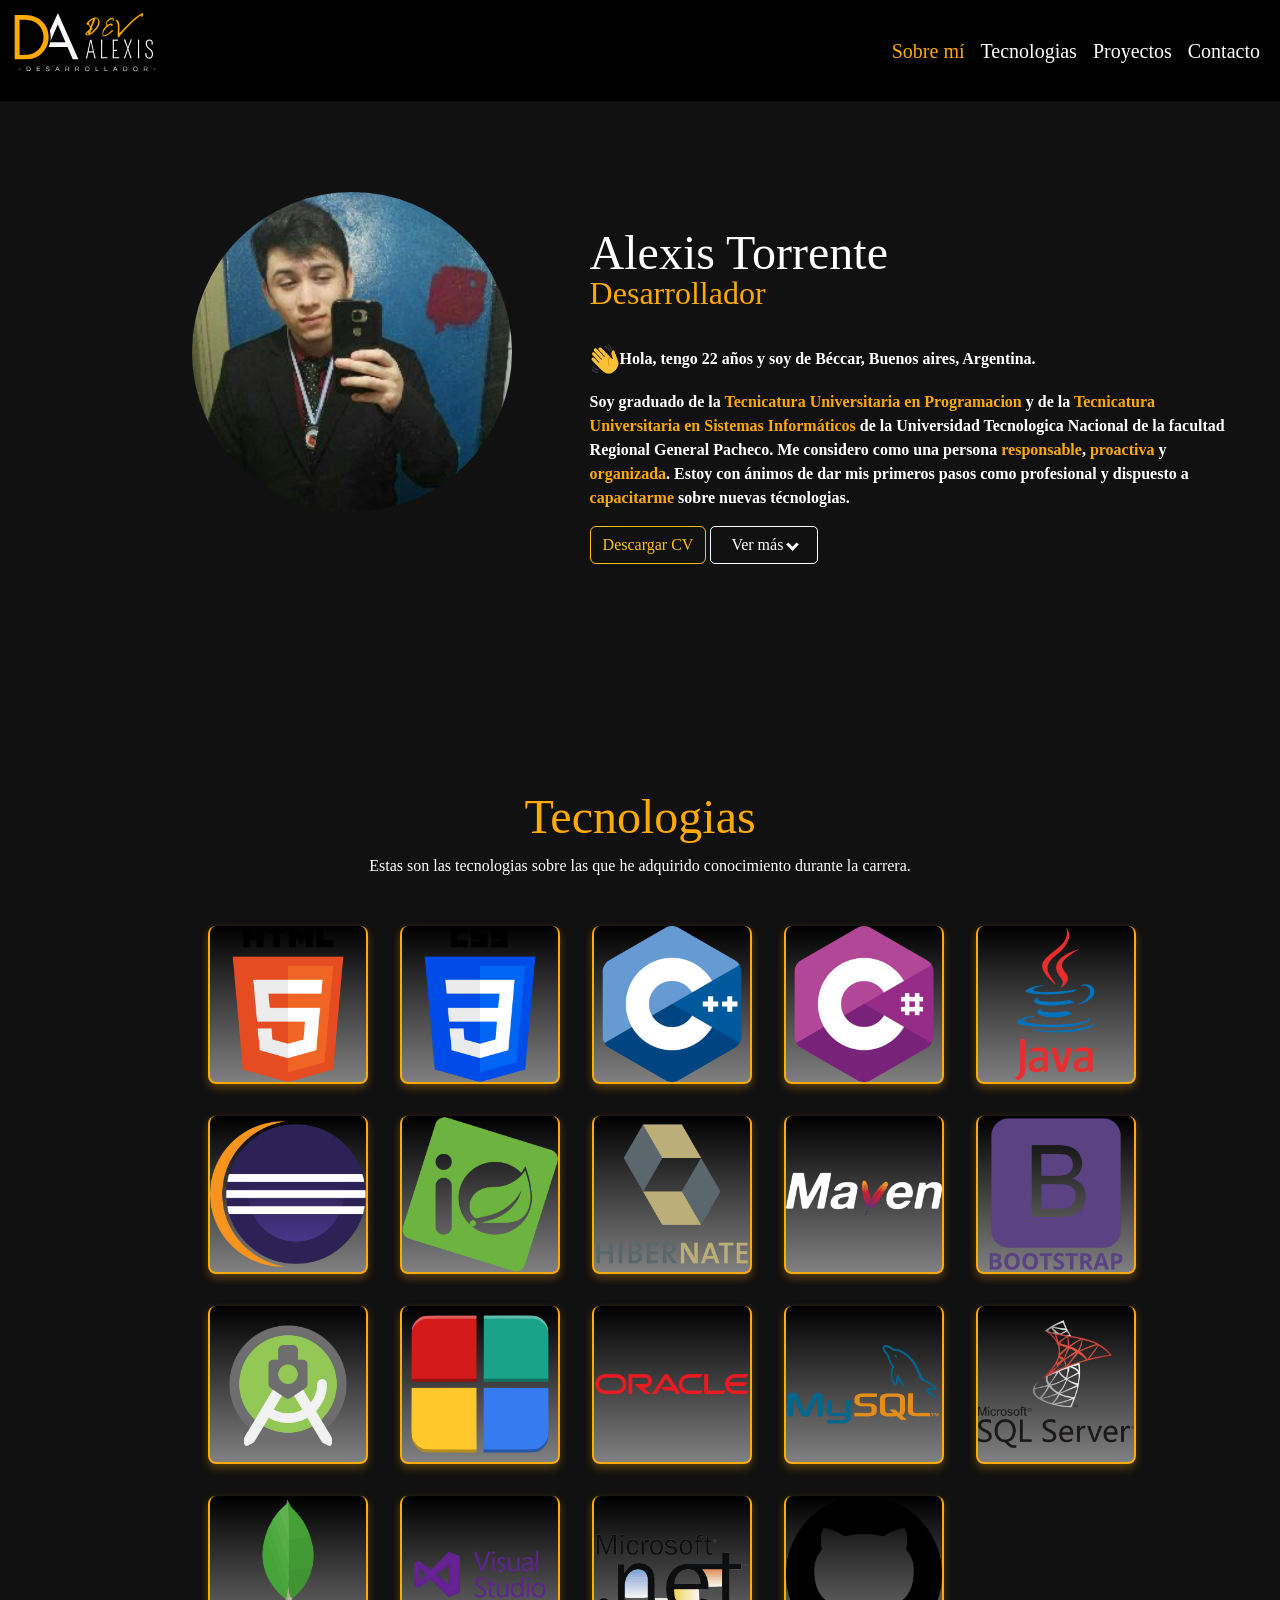
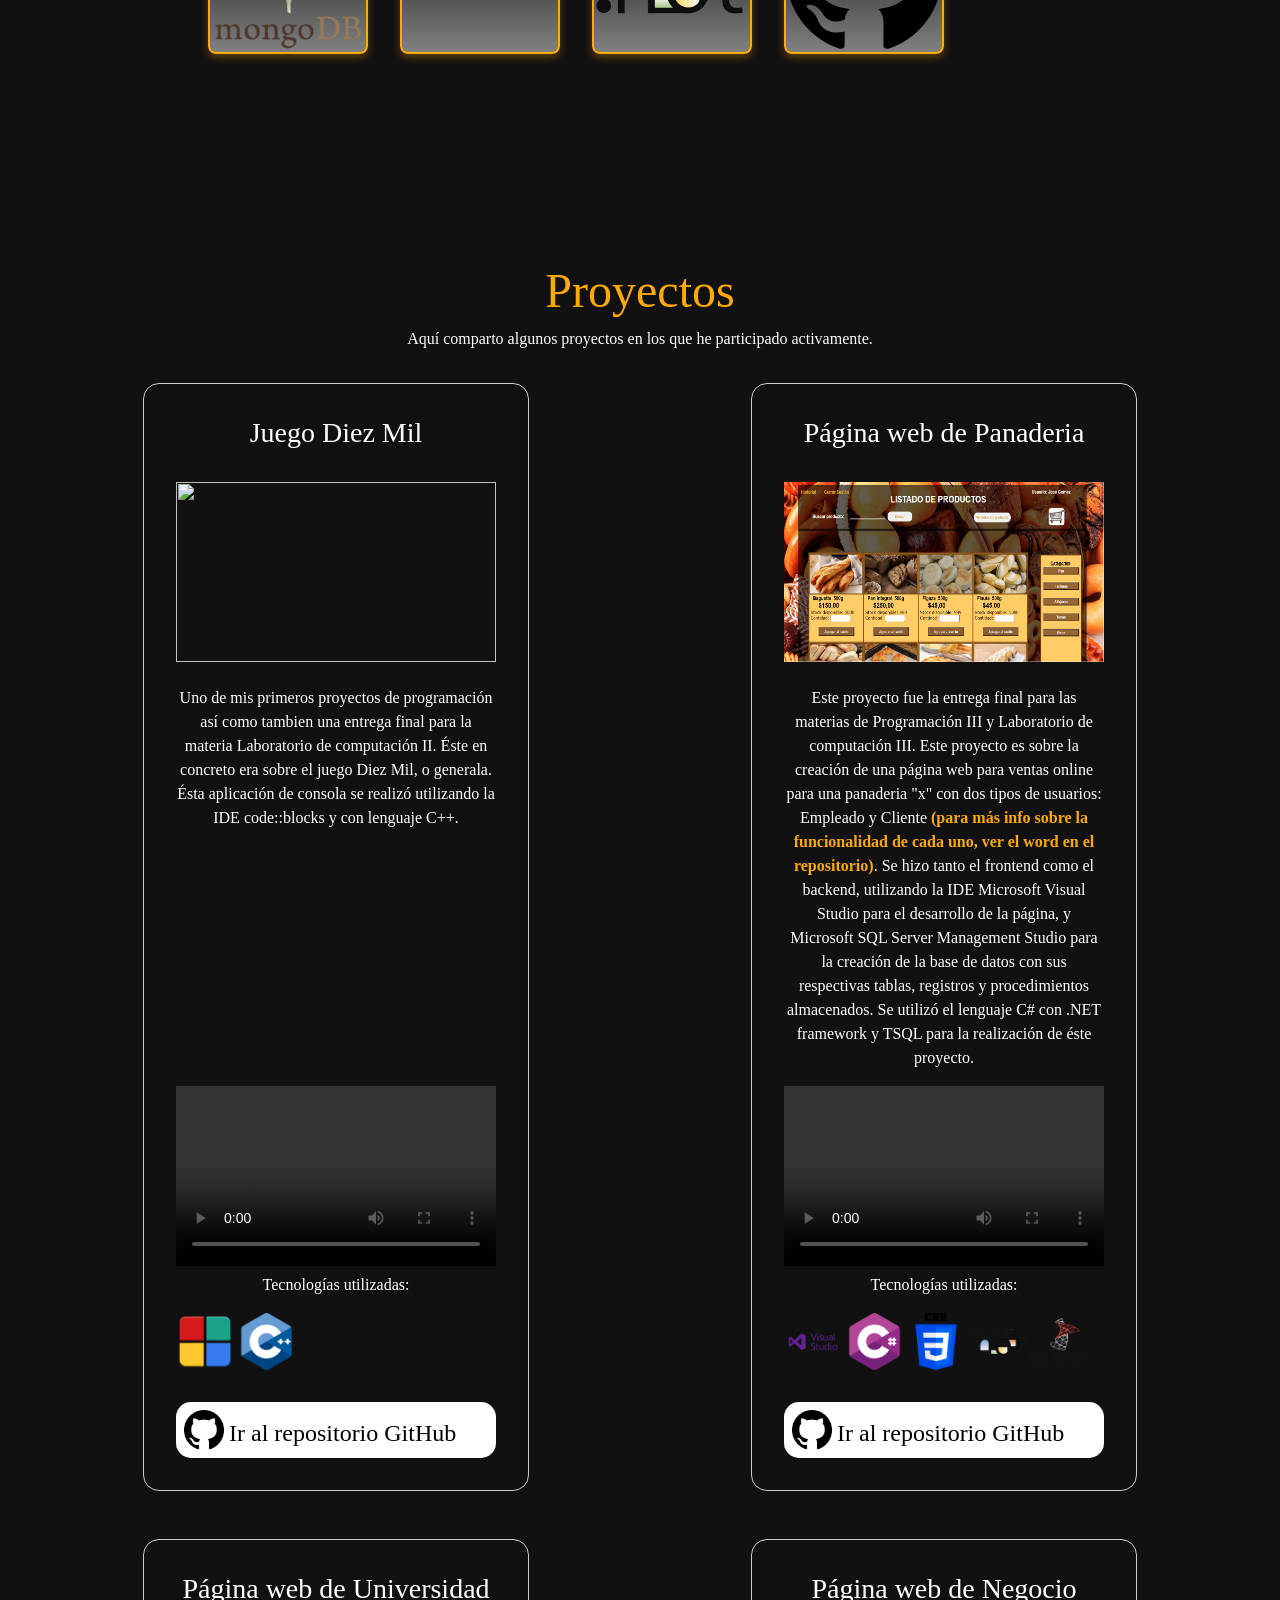
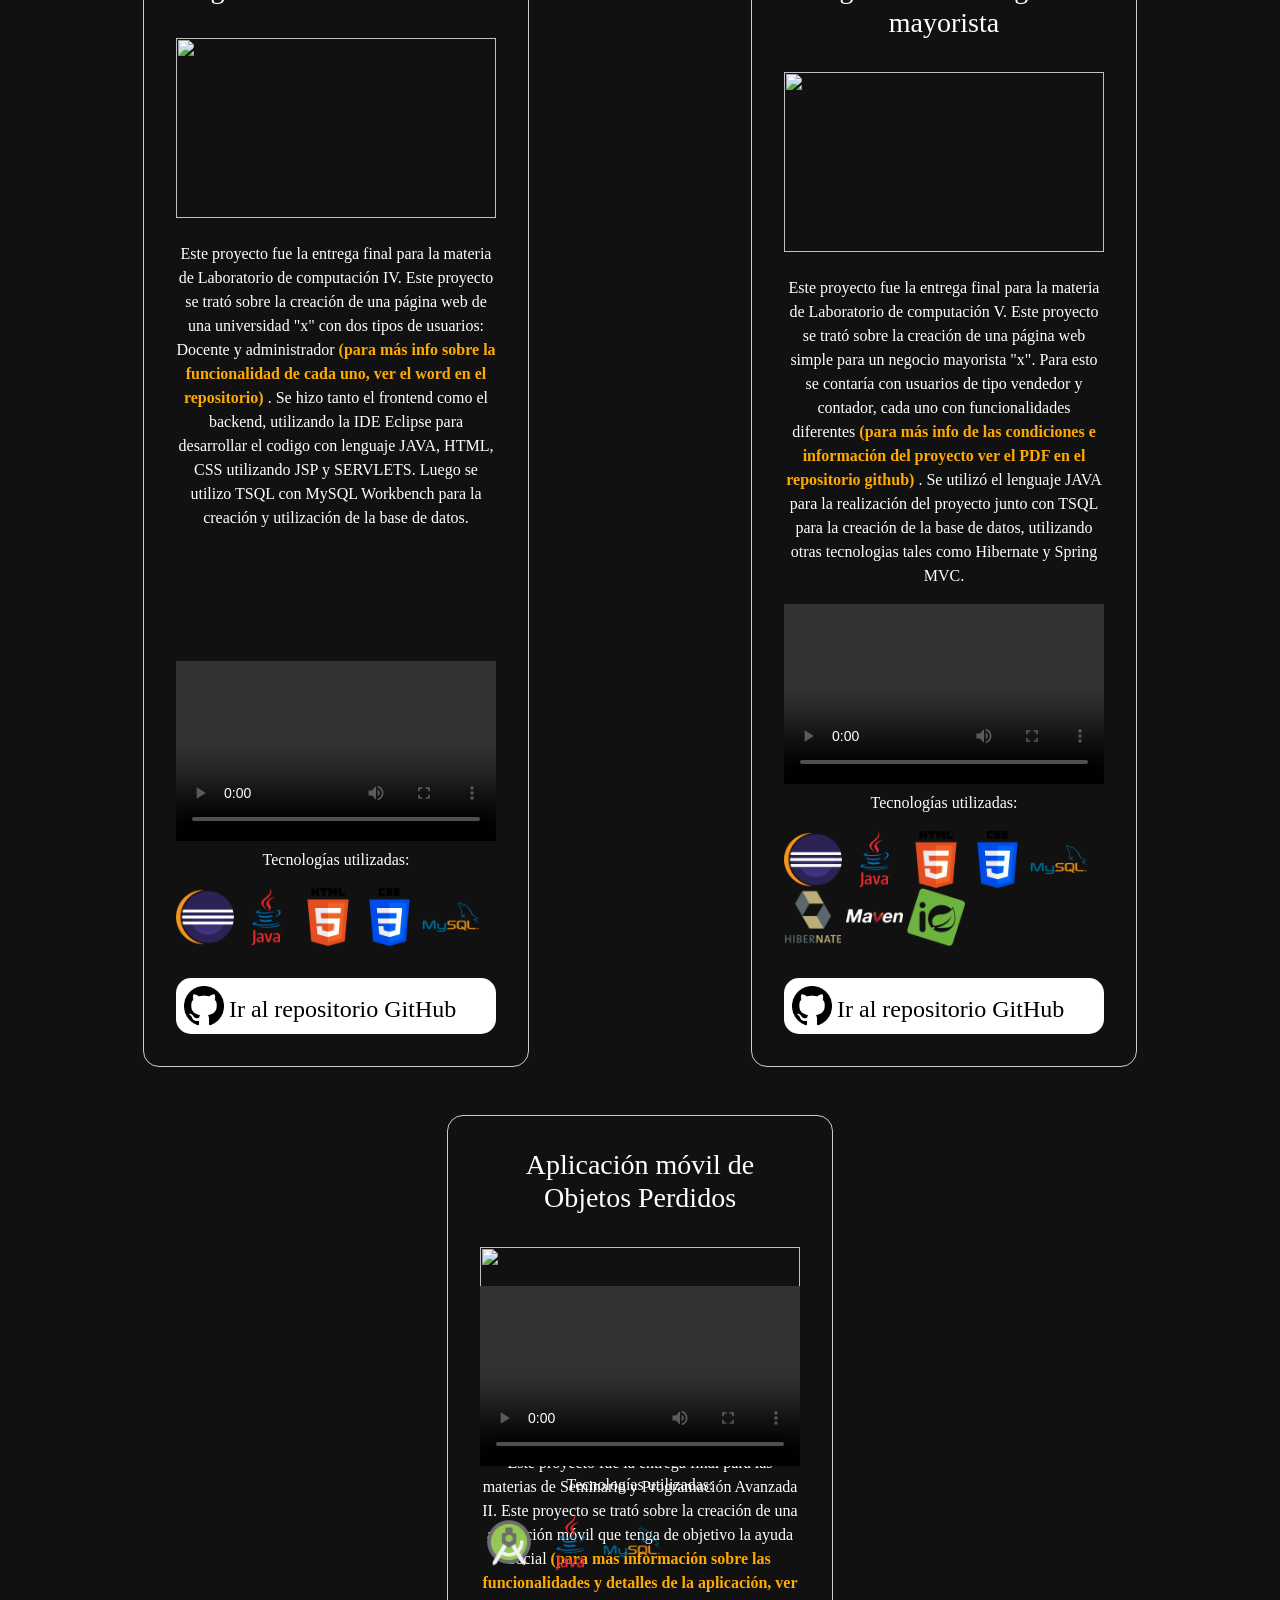
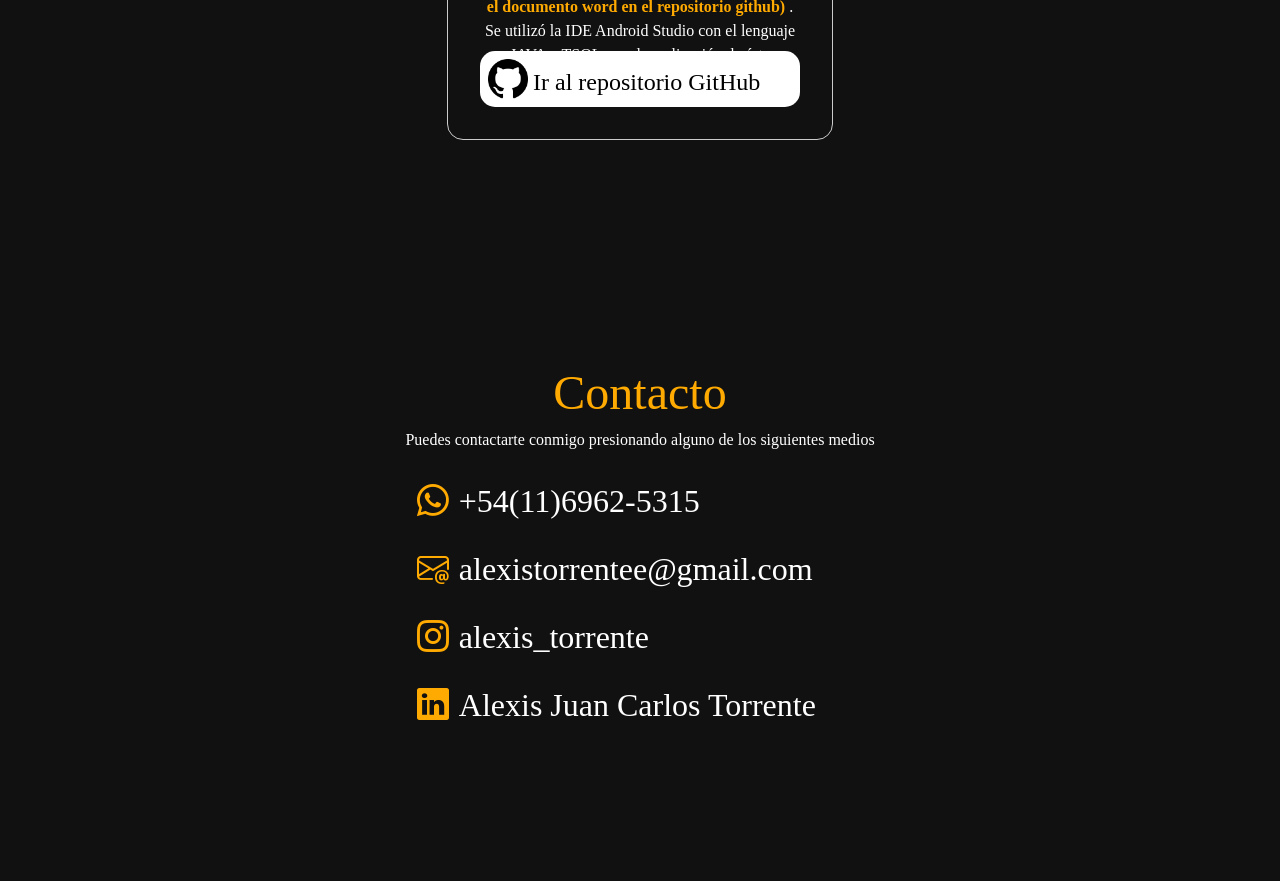
==== index.html @ e6b45af5 "Update index.html" ====
<!DOCTYPE html>
<html lang="es">
<head>
    <meta charset="UTF-8">
    <meta name="viewport" content="width=device-width, initial-scale=1.0">
    <link href="https://cdn.jsdelivr.net/npm/bootstrap@5.3.2/dist/css/bootstrap.min.css" rel="stylesheet" integrity="sha384-T3c6CoIi6uLrA9TneNEoa7RxnatzjcDSCmG1MXxSR1GAsXEV/Dwwykc2MPK8M2HN" crossorigin="anonymous">
    <link rel="stylesheet" href="https://cdn.jsdelivr.net/npm/bootstrap-icons@1.11.3/font/bootstrap-icons.min.css">
     <link rel="stylesheet" href="estilos.css">
    <title>Alexis Torrente - Portafolio</title>

</head>
<body>

<header>
<nav class="navbar navbar-expand-lg">
  <div class="container-fluid">
    <a class="navbar-brand" href="#">
      <img src="imagenes\Devalexis Logo.svg" alt="Mi Logo" style="width: 150px; height: auto;">
    </a>
    <button class="navbar-toggler" type="button" data-bs-toggle="collapse" data-bs-target="#navbarNav" aria-controls="navbarNav" aria-expanded="false" aria-label="Toggle navigation">
      <span class="navbar-toggler-icon"></span>
    </button>
    <div class="collapse navbar-collapse" id="navbarNav">
      <ul class="navbar-nav ms-auto">
        <li class="nav-item navbar-color">
          <a class="nav-link" href="#sobremi" id="sobre-link">Sobre mí</a>
        </li>
        <li class="nav-item navbar-color">
          <a class="nav-link" href="#tecnologias" id="tecnologias-link">Tecnologias</a>
        </li>
        <li class="nav-item navbar-color">
          <a class="nav-link" href="#proyectos" id="proyectos-link">Proyectos</a>
        </li>
        <li class="nav-item navbar-color">
          <a class="nav-link" href="#contacto" id="contacto-link">Contacto</a>
        </li>
      </ul>
    </div>
  </div>
</nav>
</header>

<section class="sobre-mi-section" id="sobremi">
        <div class="miDiv">
          <img src="imagenes\foto_yo.jpg" alt="programador alexis juan carlos torrente">
       </div>

       <div  class="SobreMiDiv">
         <h2 id="nombre-completo">Alexis Torrente</h2>
         <h3 id="typewriter">D</h3>
           <div class="saludo-container">
            <div class="hand-animation"></div>
            <p>Hola, tengo 22 años y soy de Béccar, Buenos aires, Argentina.</p>
            </div>
            <p>Soy graduado de la <span class="notar">Tecnicatura Universitaria en Programacion</span> y de la <span class="notar">Tecnicatura Universitaria en Sistemas Informáticos</span> de la Universidad Tecnologica Nacional de la facultad Regional General Pacheco. Me considero como una persona <span class="notar">responsable</span>, <span class="notar">proactiva</span> y <span class="notar">organizada</span>. Estoy con ánimos de dar mis primeros pasos como profesional y dispuesto a <span class="notar">capacitarme</span> sobre nuevas técnologias.</p>
             <button id="descargarBtn" type="button" class="btn btn-outline-warning">Descargar CV</button>
             <button type="button" class="btn btn-outline-warning boton-flecha">
    Ver más
    <div class="flecha"></div>
</button>
</section>

<section class="tecnologias-section" id="tecnologias">
     </div>

       <div class="TecnologiasDiv"> 
        <h2>Tecnologias</h2>
        <p>
       Estas son las tecnologias sobre las que he adquirido conocimiento durante la carrera.
        </p>
       </div>

<div class="image-container">
    <div class="image-wrapper">
        <img src="imagenes\html-5.png" alt="HTML icono" loading="lazy" >
        <div class="image-text" data-text="HTML"></div>
    </div>

    <div class="image-wrapper">
        <img src="imagenes\css-3.png" alt="CSS icono" loading="lazy">
        <div class="image-text" data-text="CSS"></div>
    </div>

    <div class="image-wrapper">
        <img src="imagenes\c-.png" alt="C++ icono" loading="lazy">
        <div class="image-text" data-text="C++"></div>
    </div>

    <div class="image-wrapper">
        <img src="imagenes\c-sharp.png" alt="C# icono" loading="lazy">
         <div class="image-text" data-text="C#"></div>
    </div>

    <div class="image-wrapper">
        <img src="imagenes\java_logo.png" alt="JAVA icono" loading="lazy">
        <div class="image-text" data-text="JAVA"></div>
    </div>

    <div class="image-wrapper">
        <img src="imagenes\eclipse_icon.png" alt="IDE Eclipse icono" loading="lazy" >
        <div class="image-text" data-text="IDE Eclipse"></div>
    </div>


    <div class="image-wrapper">
        <img src="imagenes\spring_icon.png" alt="Spring framework icono" loading="lazy">
        <div class="image-text" data-text="Spring Framework"></div>
    </div>

    <div class="image-wrapper">
        <img src="imagenes\hibernate_icon.png" alt="Hibernate icono" loading="lazy">
        <div class="image-text" data-text="Hibernate"></div>
    </div>

    <div class="image-wrapper">
        <img src="imagenes\maven_icon.png" alt="Maven icono" loading="lazy">
        <div class="image-text" data-text="Maven"></div>
    </div>

    <div class="image-wrapper">
        <img src="imagenes\bootstrap_icon.png" alt="Bootstrap icono" loading="lazy">
        <div class="image-text" data-text="Bootstrap"></div>
    </div>

    <div class="image-wrapper">
        <img src="imagenes\androidstudio_icon.png" alt="IDE Android studio icono"
        loading="lazy">
      <div class="image-text" data-text="IDE Android studio"></div>
    </div>

    <div class="image-wrapper">
        <img src="imagenes\codeblocks_icon.png" alt="IDE Codeblocks icono"  loading="lazy">
      <div class="image-text" data-text="IDE Code::blocks"></div>
    </div>

    <div class="image-wrapper">
        <img src="imagenes\database_oracle.png" alt="Oracle icono" loading="lazy">
      <div class="image-text" data-text="Oracle SQL Developer"></div>
    </div>

    <div class="image-wrapper">
        <img src="imagenes\Mysql_icon.png" alt="MySQL workbench icono" loading="lazy">
      <div class="image-text" data-text="MySQL workbench"></div>
    </div>

    <div class="image-wrapper">
        <img src="imagenes\SqlServer_icon.png" alt="Microsoft SQL Server Management Studio icono" loading="lazy">
      <div class="image-text" data-text="Microsoft SQL Server"></div>
    </div>

    <div class="image-wrapper">
        <img src="imagenes\mongodb_icon.png" alt="MongoDB icono" loading="lazy">
      <div class="image-text" data-text="Mongo DB Compass"></div>
    </div>

    <div class="image-wrapper">
        <img src="imagenes\microsoftvisualstudio_icon.png" alt="Microsoft visual studio icono" loading="lazy">
      <div class="image-text" data-text="Microsoft Visual Studio"></div>
    </div>

    <div class="image-wrapper">
        <img src="imagenes\NET-Framework-Symbol.png" alt=".NET framework icono" loading="lazy">
      <div class="image-text" data-text=".NET Framework"></div>
    </div>

    <div class="image-wrapper">
        <img src="imagenes\github_icon.png" alt="Github icono" loading="lazy">
      <div class="image-text" data-text="Repositorios GitHub"></div>
    </div>

</section>

<section class="proyectos-section" id="proyectos">
     <h2>Proyectos</h2>
    <p>Aquí comparto algunos proyectos en los que he participado activamente.</p>
    <!-- Contenedor flexible para las cajas de proyectos -->
    <div class="proyectos-container">

        <!-- Caja para el primer proyecto -->
        <div class="proyecto-box">
            <h3>Juego Diez Mil</h3>
            <br>
            <img src="imagenes\juegodiezmil.png" width="320" height="180">
            <br><br>
            <p>Uno de mis primeros proyectos de programación así como tambien una entrega final para la materia Laboratorio de computación II. Éste en concreto era sobre el juego Diez Mil, o generala. Ésta aplicación de consola se realizó utilizando la IDE code::blocks y con lenguaje C++.</p>
            <div class="tecnologias-utilizadas">
            <video width="320" height="180" controls>
              <source src="juegodiezmil.mp4" type="video/mp4">
            </video>
            <p>Tecnologías utilizadas:</p>
             <img   width="18%" height="auto" src="imagenes\codeblocks_icon.png" alt="Codeblocks icono">
             <img   width="18%" height="auto" src="imagenes\c-.png" alt="C++ icono">
              <div class="repo_proyecto">
                <img src="imagenes\github_icon.png" alt="Github icono" loading="lazy" width="40px" height="auto">
                <a href="https://github.com/AlexisTorrente/juego_diezmil.git">Ir al repositorio GitHub</a>
              </div>
            </div>
        </div>

        <!-- Caja para el segundo proyecto -->
        <div class="proyecto-box">
            <h3>Página web de Panaderia</h3>
            <br>
            <img src="imagenes\img_panaderia.PNG" width="320" height="180">
            <br><br>
            <p>Este proyecto fue la entrega final para las materias de Programación III y Laboratorio de computación III. Este proyecto es sobre la creación de una página web para ventas online para una panaderia "x" con dos tipos de usuarios: Empleado y Cliente <span class="notar">(para más info sobre la funcionalidad de cada uno, ver el word en el repositorio)</span>. Se hizo tanto el frontend como el backend, utilizando la IDE Microsoft Visual Studio para el desarrollo de la página, y Microsoft SQL Server Management Studio para la creación de la base de datos con sus respectivas tablas, registros y procedimientos almacenados. Se utilizó el lenguaje C# con .NET framework y TSQL para la realización de éste proyecto.</p>
            <video width="320" height="180" controls>
              <source src="labo3_presentacion.mp4" type="video/mp4">
            </video>
            <p>Tecnologías utilizadas:</p>
            <img width="18%" height="auto" src="imagenes\microsoftvisualstudio_icon.png" alt="C++ icono">
            <img width="18%" height="auto" src="imagenes\c-sharp.png" alt="C++ icono">
            <img width="18%" height="auto" src="imagenes\css-3.png" alt="C++ icono">
            
            <img width="18%" height="auto" src="imagenes\NET-Framework-Symbol.png" alt="C++ icono">
            <img width="18%" height="auto" src="imagenes\SqlServer_icon.png" alt="C++ icono">
            <div class="repo_proyecto">
                <img src="imagenes\github_icon.png" alt="Github icono" loading="lazy" width="40px" height="auto">
                <a href="https://github.com/AlexisTorrente/pagina_panaderia.git">Ir al repositorio GitHub</a>
              </div>
        </div>

        <!-- Caja para el tercer proyecto -->
        <div class="proyecto-box">
            <h3>Página web de Universidad</h3>
            <br>
            <img src="imagenes\img_inicio_universidad.png" loading="lazy" width="320" height="180">
            <br><br>
            <p>Este proyecto fue la entrega final para la materia de Laboratorio de computación IV. Este proyecto se trató sobre la creación de una página web de una universidad "x" con dos tipos de usuarios: Docente y administrador <span class="notar">(para más info sobre la funcionalidad de cada uno, ver el word en el repositorio) </span>. Se hizo tanto el frontend como el backend, utilizando la IDE Eclipse para desarrollar el codigo con lenguaje JAVA, HTML, CSS utilizando JSP y SERVLETS. Luego se utilizo TSQL con MySQL Workbench para la creación y utilización de la base de datos.</p>
            <div class="tecnologias-utilizadas">
            <video width="320" height="180" controls>
              <source src="labo4_presentacion.mp4" type="video/mp4">
            </video>
            <p>Tecnologías utilizadas:</p>
            <img width="18%" height="auto" src="imagenes\eclipse_icon.png" alt="C++ icono">
            <img width="18%" height="auto" src="imagenes\java_logo.png" alt="C++ icono">
            <img width="18%" height="auto" src="imagenes\html-5.png" alt="C++ icono">
            <img width="18%" height="auto" src="imagenes\css-3.png" alt="C++ icono">
            <img width="18%" height="auto" src="imagenes\Mysql_icon.png" alt="C++ icono">
            <div class="repo_proyecto">
                <img src="imagenes\github_icon.png" alt="Github icono" loading="lazy" width="40px" height="auto">
                <a href="https://github.com/AlexisTorrente/pagina_universidad.git">Ir al repositorio GitHub</a>
              </div>
            </div>
        </div>

        <div class="proyecto-box">
            <h3>Página web de Negocio mayorista</h3>
            <br>
            <img src="imagenes\labo5_imagen.png" width="320" height="180">
            <br><br>
            <p>Este proyecto fue la entrega final para la materia de Laboratorio de computación V. Este proyecto se trató sobre la creación de una página web simple para un negocio mayorista "x". Para esto se contaría con usuarios de tipo vendedor y contador, cada uno con funcionalidades diferentes <span class="notar">(para más info de las condiciones e información del proyecto ver el PDF en el repositorio github) </span>. Se utilizó el lenguaje JAVA para la realización del proyecto junto con TSQL para la creación de la base de datos, utilizando otras tecnologias tales como Hibernate y Spring MVC.</p>
            <video width="320" height="180" controls>
              <source src="labov_presentacion.mp4" type="video/mp4">
            </video>
            <p>Tecnologías utilizadas:</p>
            <img width="18%" height="auto" src="imagenes\eclipse_icon.png" alt="C++ icono">
            <img width="18%" height="auto" src="imagenes\java_logo.png" alt="C++ icono">
            <img width="18%" height="auto" src="imagenes\html-5.png" alt="C++ icono">
            <img width="18%" height="auto" src="imagenes\css-3.png" alt="C++ icono">
            <img width="18%" height="auto" src="imagenes\Mysql_icon.png" alt="C++ icono">
            <img width="18%" height="auto" src="imagenes\hibernate_icon.png" alt="C++ icono">
            <img width="18%" height="auto" src="imagenes\maven_icon.png" alt="C++ icono">
            <img width="18%" height="auto" src="imagenes\spring_icon.png" alt="C++ icono">
            <div class="repo_proyecto">
                <img src="imagenes\github_icon.png" alt="Github icono" loading="lazy" width="40px" height="auto">
                <a href="https://github.com/AlexisTorrente/pagina_ventas_contador">Ir al repositorio GitHub</a>
              </div>
        
        </div>

        <div class="proyecto-box">
            <h3>Aplicación móvil de Objetos Perdidos</h3>
            <br>
            <img src="imagenes\objetosperdidos_inicio.png" width="320" height="180" class="imagen-centrada">
            <br><br>
            <p>Este proyecto fue la entrega final para las materias de Seminario y Programación Avanzada II. Este proyecto se trató sobre la creación de una aplicación móvil que tenga de objetivo la ayuda social <span class="notar">(para más información sobre las funcionalidades y detalles de la aplicación, ver el documento word en el repositorio github) </span>. Se utilizó la IDE Android Studio con el lenguaje JAVA y TSQL para la realización de éste proyecto.</p>
            <div class="tecnologias-utilizadas">
            <video width="320" height="180" controls>
              <source src="objetosperdidos.mp4" type="video/mp4">
            </video>
            <p>Tecnologías utilizadas:</p>
            <img width="18%" height="auto" src="imagenes\androidstudio_icon.png" alt="C++ icono">
            <img width="18%" height="auto" src="imagenes\java_logo.png" alt="C++ icono">
            <img width="18%" height="auto" src="imagenes\Mysql_icon.png" alt="C++ icono">
            <br><br><br>
            <div class="repo_proyecto">
                <img src="imagenes\github_icon.png" alt="Github icono" loading="lazy" width="40px" height="auto">
                <a href="https://github.com/AlexisTorrente/objetosperdidos_seminario">Ir al repositorio GitHub</a>
              </div>
        </div>
</section>

<section class="contacto-section" id="contacto">
    <div id="contacto">
    <h2> Contacto </h2>
    <h3>Puedes contactarte conmigo presionando alguno de los siguientes medios</h3>
</div>
<div id="formulario-container">
    <div class="contacto-item">
           <i class="bi bi-whatsapp"></i> <!-- Reemplaza con la clase de tu icono -->
            <a href="https://wa.me/+541169625315">+54(11)6962-5315</a>
        </div>

    <div class="contacto-item">
              <i class="bi bi-envelope-at"></i> <!-- Reemplaza con la clase de tu icono -->
            <a href="mailto:alexistorrentee@gmail.com">alexistorrentee@gmail.com</a>
        </div>

    <div class="contacto-item">
              <i class="bi bi-instagram"></i> <!-- Reemplaza con la clase de tu icono -->
            <a href="https://www.instagram.com/alexis_torrente/">alexis_torrente</a>
        </div>
    <div class="contacto-item">
              <i class="bi bi-linkedin"></i> <!-- Reemplaza con la clase de tu icono -->
            <a href="https://www.linkedin.com/in/alexis-juan-carlos-torrente-33b06b220/">Alexis Juan Carlos Torrente</a>
        </div>
     
</div>
</section>

<script src="https://cdn.jsdelivr.net/npm/bootstrap@5.3.2/dist/js/bootstrap.bundle.min.js" integrity="sha384-C6RzsynM9kWDrMNeT87bh95OGNyZPhcTNXj1NW7RuBCsyN/o0jlpcV8Qyq46cDfL" crossorigin="anonymous"></script>


<script>
    document.getElementById('descargarBtn').addEventListener('click', function() {
        // Crear un enlace temporal
        var enlace = document.createElement('a');
        
        // Configurar la URL del archivo a descargar
        enlace.href = 'Curriculum Vitae Alexis Torrente.pdf'; // Reemplaza esto con la ruta de tu archivo

        // Establecer el atributo "download" con el nombre que deseas para el archivo
        enlace.download = 'Curriculum Vitae Alexis Torrente.pdf'; // Reemplaza esto con el nombre que deseas

        // Agregar el enlace al cuerpo del documento (necesario para Firefox)
        document.body.appendChild(enlace);

        // Simular un clic en el enlace para iniciar la descarga
        enlace.click();

        // Eliminar el enlace temporal del cuerpo del documento
        document.body.removeChild(enlace);
    });
</script>

<script type="text/javascript">
    
const text = "esarrollador";
let index = 0;

const typeWriter = () => {
  if (index < text.length) {
    document.getElementById("typewriter").innerText += text.charAt(index);
    index++;
    setTimeout(typeWriter, 150); // Adjust the delay (in milliseconds) to control the typing speed
  }
};

typeWriter();
</script>

      <script type="text/javascript">
    document.addEventListener('DOMContentLoaded', function () {
        const imageWrappers = document.querySelectorAll('.image-wrapper');
        const typingDelay = 150;

        imageWrappers.forEach((wrapper) => {
            let index = 0;
            let timeout;

            const typeWriter = (textElement, text) => {
                if (index < text.length) {
                    textElement.innerHTML += text[index];
                    index++;
                    timeout = setTimeout(() => typeWriter(textElement, text), typingDelay);
                }
            };

            const resetWriter = () => {
                clearTimeout(timeout);
                index = 0;
            };

            const textContainer = wrapper.querySelector('.image-text');
            const textToType = textContainer.getAttribute('data-text') || textContainer.innerText;

            wrapper.addEventListener('mouseenter', () => {
                resetWriter();
                typeWriter(textContainer, textToType);
            });

            wrapper.addEventListener('mouseleave', () => {
                resetWriter();
                textContainer.innerHTML = '';
            });
        });
    });
</script>

<script>
document.addEventListener("DOMContentLoaded", function () {
  // Obtén todos los elementos de la barra de navegación
  const navItems = document.querySelectorAll(".navbar-color");

  // Función para cambiar la clase activa
  function changeActive() {
    // Obtén la posición actual del desplazamiento vertical y el tamaño de la ventana
    const scrollPosition = window.scrollY || document.documentElement.scrollTop;
    const windowHeight = window.innerHeight;

    // Itera sobre cada elemento de la barra de navegación
    navItems.forEach((item) => {
      // Obtén el enlace asociado y la sección correspondiente
      const link = item.querySelector(".nav-link");
      const sectionId = link.getAttribute("href").substring(1);
      const section = document.getElementById(sectionId);

      // Calcula el punto de inicio y fin de la sección que se considerará visible
      const sectionStart = section.offsetTop;
      const sectionEnd = sectionStart + section.offsetHeight;

      // Calcula el 30% de la altura de la ventana
      const threshold = 0.05 * windowHeight;

      // Verifica si al menos el 30% de la sección está visible en la pantalla
      if (
        sectionStart - threshold <= scrollPosition &&
        sectionEnd >= scrollPosition
      ) {
        // Agrega la clase "active" al elemento actual
        item.classList.add("active");
      } else {
        // Elimina la clase "active" de otros elementos
        item.classList.remove("active");
      }
    });
  }

  // Llama a la función cuando se carga la página y cuando se desplaza
  changeActive();
  window.addEventListener("scroll", changeActive);
});
</script>

<script>
document.addEventListener("DOMContentLoaded", function () {
  // Encuentra el botón "Ver más" por su clase
  const verMasBtn = document.querySelector(".boton-flecha");

  // Agrega un evento de clic al botón
  verMasBtn.addEventListener("click", function () {
    // Encuentra la sección de tecnologías por su id
    const tecnologiasSection = document.getElementById("tecnologias");

    // Desplázate suavemente a la sección de tecnologías
    tecnologiasSection.scrollIntoView({
      behavior: "smooth",
      block: "start",
      inline: "nearest"
    });
  });
});
</script>

<script>
  document.addEventListener('DOMContentLoaded', function() {
    var navbarToggler = document.querySelector('.navbar-toggler');
    var navbarIcon = navbarToggler.querySelector('.navbar-toggler-icon');
    navbarIcon.classList.add('bi-list');
    navbarToggler.addEventListener('click', function() {
      if (navbarIcon.classList.contains('bi-list')) {
        // Si el ícono es la hamburguesa, cambia a "x"
        navbarIcon.classList.remove('bi-list');
        navbarIcon.classList.add('bi-x');
      } else {
        // Si el ícono es "x", cambia a la hamburguesa
        navbarIcon.classList.remove('bi-x');
        navbarIcon.classList.add('bi-list');
      }
    });
  });
</script>
</body>
</html>
---- estilos.css ----
body {
        margin: 0;
        padding: 0;
        font-size: 16px;
        background-color: #111111;
    }

    /* Estilos generales para textos */
    p {
        font-size: 1rem;
        color: #FFF;
        text-align: left;
    }

    h2 {
        text-align: center;
        font-size: 3rem;
        color: #FFAA00;
        font-family: 'sans-serif', palatino;
    }

    section{
        margin: 2rem;
    }

    /* Barra de navegación */
    .navbar {
        background-color: black;
        position: fixed;
        width: 100%;
        top: 0;
        z-index: 1000;
    }

    .navbar-nav .nav-link {
        font-size: 1.25rem;
        font-family: 'sans-serif', palatino;
        color: white;
    }

    .navbar-nav .nav-link:hover {
            color: #FFAA00;
        }

    .navbar-color.active .nav-link {
      color: #FFAA00 ;
    }

    
    /* Sección sobre mí */
    .sobre-mi-section {
        padding-top: 10rem;
        padding-left: 5rem;
        display: flex;
        flex-wrap: wrap;
        justify-content: space-between;
        position: relative;
    }

    .miDiv {
        width: 30%;
        max-width: 400px;
        text-align: center;
        position: relative;
        flex: 1;
    }

    .miDiv img {
        width: 20rem;
        border-radius: 50%;
        margin-bottom: 2rem;
        margin-left: 5rem;
    }

    .SobreMiDiv {
        width: 65%;
        margin-top: 2rem;
        padding-left: 5rem;
        position: relative;
        font-family: 'sans-serif', palatino;
        font-weight: bold;
    }

    #nombre-completo {
        color: #FFF;
        text-align: left;
    }

    .SobreMiDiv h3 {
        text-align: left;
        font-size: 2rem;
        color: #FFAA00;
        margin-top: -1rem;
        margin-bottom: 2rem;
    }

    .SobreMiDiv p {
        font-size: 1rem;
        color: #FFF;
        text-align: left;
    }

    .notar {
        color: #FFAA00;
        font-weight: bold;
    }

    .saludo-container {
    display: flex;
    align-items: center;
}

.hand-animation {
    margin-bottom: 1rem;
    width: 30px; /* Ajusta el tamaño de la mano según tus preferencias */
    height: 30px;
    background-image: url('imagenes/hand.png'); /* Reemplaza 'ruta-de-tu-imagen' con la ubicación de tu imagen */
    background-size: cover;
    animation: wave 1s infinite alternate; /* Agrega una animación de oscilación */
}

@keyframes wave {
    0% {
        transform: translateY(0);
    }
    100% {
        transform: translateY(-5px);
    }
}


    /* Botón con flecha */
    .boton-flecha {
        display: inline-flex;
        align-items: center;
        justify-content: center;
        padding: 6px 20px;
        font-size: 16px;
        color: #FFF;
        border: 1px solid #FFF;
        border-radius: 5px;
        cursor: pointer;
    }

    .flecha {
        margin-left: 5px;
        border: solid #FFF;
        border-width: 0 3px 3px 0;
        display: inline-block;
        padding: 3px;
        transform: rotate(45deg);
        transition: transform 0.3s ease;
    }

    .boton-flecha:hover .flecha {
        transform: translateY(5px) rotate(45deg);
    }

      /* Sección de tecnologías */
    .tecnologias-section {
    padding-top: 2rem;
    display: flex;
    flex-wrap: wrap;
    justify-content: space-between;
    position: relative;
}

.tecnologias-section p {
    text-align: center;
}

.TecnologiasDiv {
    width: 100%;
    padding-top: 10rem;
    font-family: 'sans-serif', palatino;
    font-size: 1.2rem;
}

.tecnologias-section .image-container {
    border-radius: 1rem;
    padding-top: 1rem;
    margin-left: 5rem;
    margin-right: 5rem;
    padding-left: 5rem;
    display: flex;
    justify-content: flex-start; /* Ajuste para evitar que las imágenes se extiendan */
    align-items: center;
    flex-wrap: wrap;
}

.tecnologias-section .image-container .image-wrapper {
    position: relative;
}

.tecnologias-section .image-container img {
    width: 10rem; /* Ancho fijo de 5rem */
    height: auto;
    border-radius: 0.5rem;
    background: linear-gradient(to top, #808080, #000000); /* Fondo de degradado */
    margin: 1rem;
    border: 2px solid #FFAA00;
    border-top: none;
    transition: transform 0.3s ease-in-out;
    box-shadow: 0 4px 8px rgba(255, 170, 0, 0.3);
}

.tecnologias-section .image-container .image-wrapper .image-text {
    position: absolute;
    bottom: 0;
    left: 50%;
    transform: translateX(-50%);
     background: rgba(255, 255, 255, 0);
    padding: 0.5rem;
    border-radius: 0 0 0.5rem 0.5rem;
    text-align: center;
    width: 100%;
    color: #FFF;
    font-size: 1.2rem;
    font-family: 'sans-serif', palatino;
    opacity: 0;
    transition: opacity 0.3s ease-in-out;
    overflow: hidden;
    white-space: nowrap;
}

.tecnologias-section .image-container .image-wrapper:hover img {
    transform: translateY(-2rem);
      box-shadow: 0 8px 16px rgba(255, 170, 0, 0.5);
}

.tecnologias-section .image-container .image-wrapper:hover .image-text {
    opacity: 1;
}

    
    /* Sección de proyectos */
    .proyectos-section {
        padding-top: 10rem;
        font-family: 'sans-serif', palatino;
        border-radius: 1rem;
    }

    .proyectos-section p, .proyectos-section h3 {
        text-align: center;
        color: #FFF;
    }

    .proyecto-box {
        position: relative;
        border: 1px solid #ccc;
        border-radius: 1rem;
        padding: 2rem;
        margin: 1rem;
        text-align: left;
        transition: transform 0.3s ease;
    }

    .proyecto-box:hover {
         transform: scale(1.05);
         background-color: #252525;
    }

     .tecnologias-utilizadas{
    
    position: absolute;
    padding-right: 2rem;
    bottom: 2rem;
    }

    .proyectos-container {
        display: flex;
        flex-wrap: wrap;
        justify-content: space-around;
    }

    .proyecto-box {
        flex: 0 0 calc(30% - 1rem);
        margin-bottom: 2rem;
    }


    .img_tecnologiasu{
        background: linear-gradient(to top, #808080, #000000); 
        border-radius: 25%;
    }


    .repo_proyecto{
        padding: 0.5rem;
        margin-top: 2rem;
        background-color: #FFFFFF;
        border-radius: 15px;
    }


    .repo_proyecto a{
        font-size: 1.5rem;
        color: #000;
        text-decoration: none;
        position: absolute;
        margin-top: 5px;
        margin-left: 5px;
    }

    .repo_proyecto a:hover{
        color: #FFAA00;
    }

    /* Sección de contacto */
    .contacto-section {
        padding-top: 10rem;
        padding-bottom: 5rem;
        justify-content: center;
        align-items: center;
        color: #FFF;
    }

    #contacto h3 {
        text-align: center;
        font-size: 1rem;
        font-family: 'sans-serif', palatino;
    }

    #formulario-container {
        width: 40%;
        margin: auto;
        padding: 20px;
        font-family: 'sans-serif', palatino;
    }

    #formulario-container h3 {
        padding-top: 2rem;
        padding-bottom: 2rem;
        font-size: 1.3rem;
    }

    .contacto-item {
        display: flex;
        align-items: center;
        margin-bottom: 20px;
        transition: transform 0.3s ease;
    }

    .contacto-item:hover {
         transform: scale(1.05);
    }

    .contacto-item i {
        margin-right: 10px;
        font-size: 2rem;
        color: #FFAA00;
        transition: transform 0.3s ease;
    }

    .contacto-item a {
        margin-right: 10px;
        font-size: 2rem;
        text-decoration: none;
        color: #FFF;
        transition: transform 0.3s ease;
    }

    .cv-section {
        font-family: 'sans-serif', palatino;
        text-align: center;
        margin-bottom: 1rem;
    }

    .cv-section p {
        text-align: center;
        margin-bottom: 5rem;
    }

    /* Diseño para tablet */
@media only screen and (min-width: 768px) and (max-width: 1024px) {

    .navbar-toggler-icon {
    background-image: none !important;
    
}

    .navbar-toggler .navbar-toggler-icon {
    color: #FFAA00; /* Cambia esto al color que desees */
  }

  /* Cambia el tamaño del ícono */
  .navbar-toggler .navbar-toggler-icon {
    font-size: 3rem; /* Cambia esto al tamaño que desees */
    padding-top: 0.5rem;
  }

    .sobre-mi-section {
        padding-left: 2rem;
    }

    .miDiv img {
        margin-left: 50%;
    }

    .SobreMiDiv {
        width: 100%;
        padding-left: 2rem;
    }

    #descargarBtn{
        margin-left: 13rem;
    }

    .tecnologias-utilizadas{
    
     position: static; /* Cambia la posición a 'static' en dispositivos móviles */
        padding-right: 0; /* Elimina el relleno derecho */
        bottom: auto;
    
    }



    .tecnologias-section .image-container {
        margin-left: 5rem;
        margin-right: 2rem;
        padding-left: 0;
    }

    .contacto-item {
       white-space: nowrap;
    }
}

/* Diseño para móvil */
@media only screen and (max-width: 768px) {
    body {
        font-size: 14px;
    }

    .navbar-toggler-icon {
    background-image: none !important;
    
}

    .navbar-toggler .navbar-toggler-icon {
    color: #FFAA00; /* Cambia esto al color que desees */
  }

  /* Cambia el tamaño del ícono */
  .navbar-toggler .navbar-toggler-icon {
    font-size: 3rem; /* Cambia esto al tamaño que desees */
    padding-top: 0.5rem;
  }
   

    .hand-animation {
    margin-bottom: 2rem;
    width: 30px; /* Ajusta el tamaño de la mano según tus preferencias */
    height: 30px;
    padding: 1rem;
    background-image: url('hand.png'); /* Reemplaza 'ruta-de-tu-imagen' con la ubicación de tu imagen */
    background-size: cover;
    animation: wave 1s infinite alternate; /* Agrega una animación de oscilación */
}

    .sobre-mi-section {
        padding-top: 5rem;
        padding-left: 1rem;
    }

    .miDiv {
        width: 100%;
        text-align: center;
    }

    .miDiv img {
        width: 10rem;
        margin-left: auto;
        margin-right: auto;
    }

    .SobreMiDiv {
        width: 100%;
        margin-top: 2rem;
        padding-left: 1rem;
    }


    #nombre-completo {
        text-align: center;
    }

    .SobreMiDiv h3 {
        text-align: center;
        margin-top: 0;
        margin-bottom: 1rem;
    }

    .SobreMiDiv p {
        text-align: center;
    }

    #descargarBtn{
        margin-left: 2rem;
    }

    .tecnologias-section .image-container {
    margin-left: 1rem;
    margin-right: 1rem;
    padding-left: 1rem;
}

    .tecnologias-section .image-container {
        margin-left: 1rem;
        margin-right: 1rem;
    }

    .tecnologias-section .image-container img {
        width: 7rem;
        margin: 1rem;
    }

    .tecnologias-section .image-container .image-wrapper .image-text {
        padding: 0.3rem;
        font-size: 1rem;
    }

    .proyectos-section {
        padding-top: 5rem;
    }

    .proyecto-box {
        position: relative;
        flex: 0 0 calc(100% - 2rem);
    }

     .tecnologias-utilizadas{
    
     position: static; /* Cambia la posición a 'static' en dispositivos móviles */
        padding-right: 0; /* Elimina el relleno derecho */
        bottom: auto;
    
    }


    #formulario-container {
        width: 80%;
        padding: 10px;
    }

    .contacto-item i {
        font-size: 1.5rem;
    }

    .contacto-item a {
        font-size: 1.5rem;
    }

    .cv-section p {
        margin-bottom: 2rem;
    }

    .contacto-item {
       white-space: nowrap;
    }
}
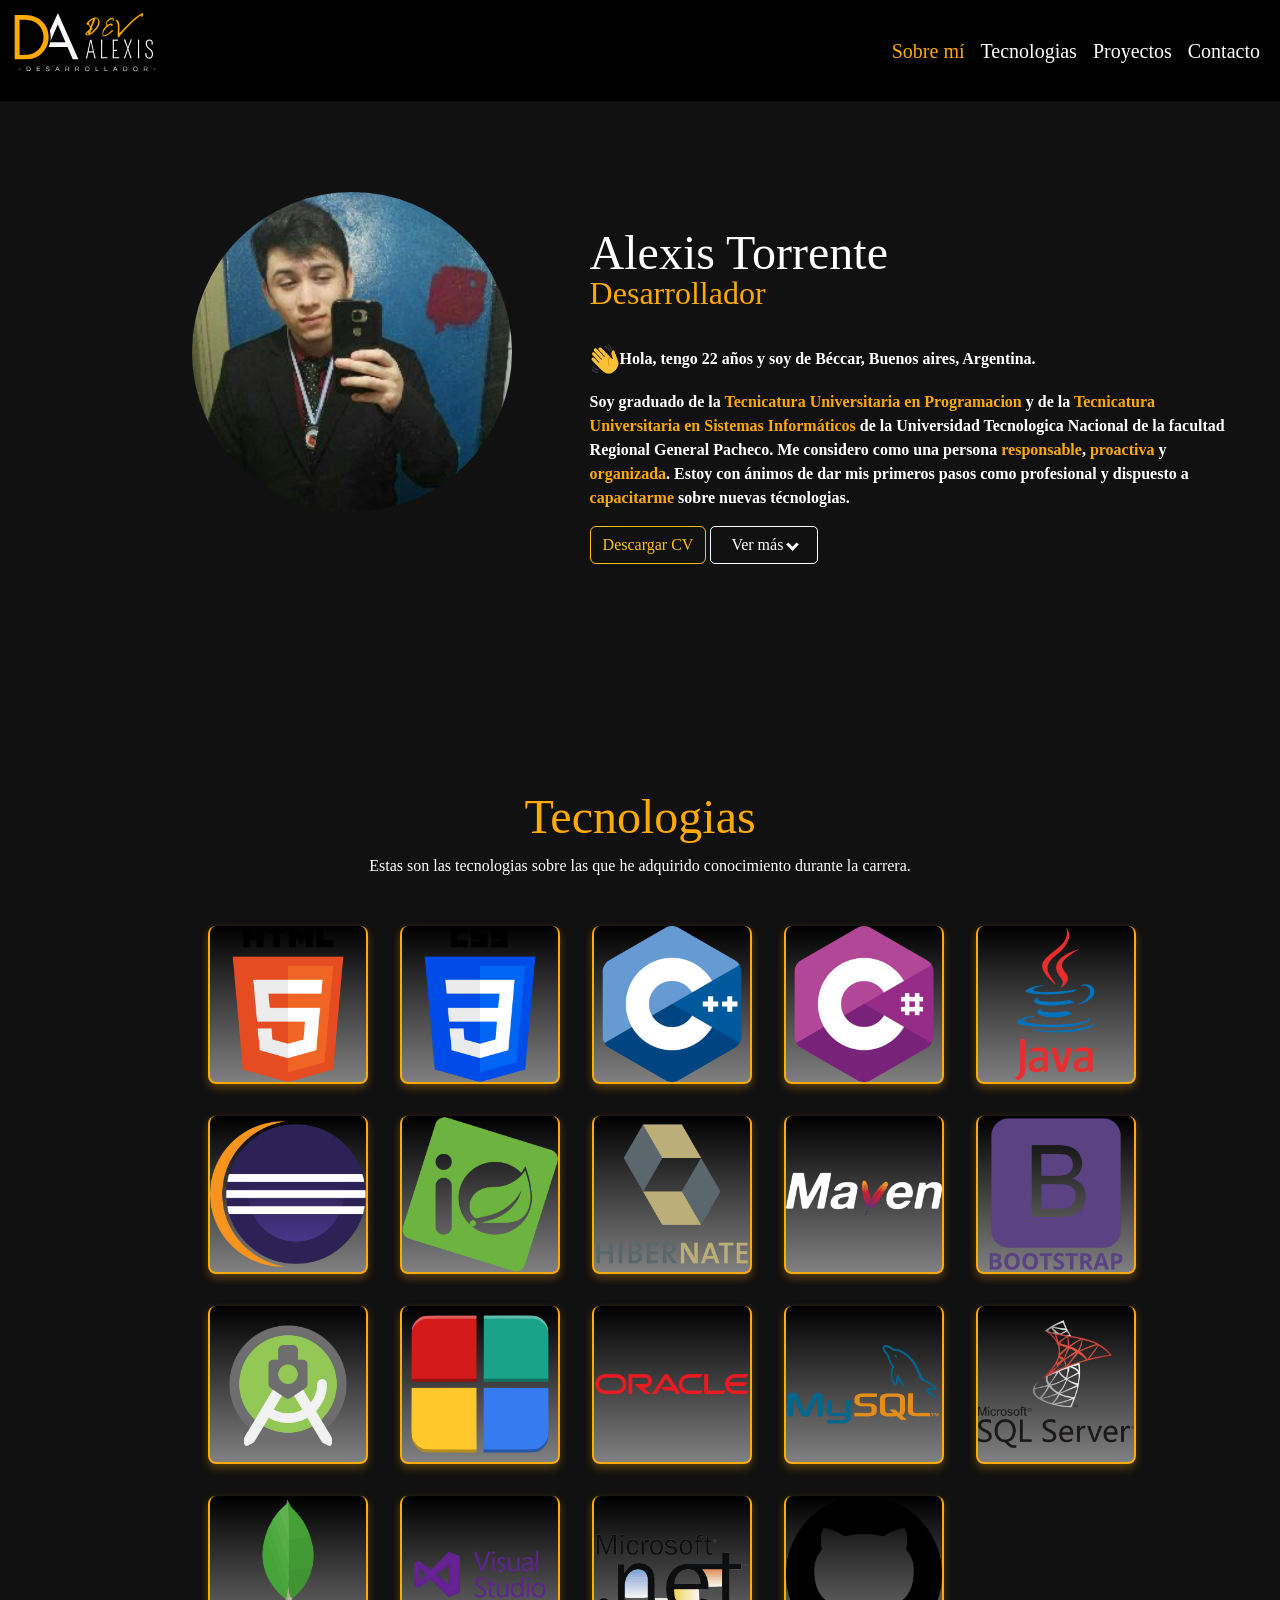
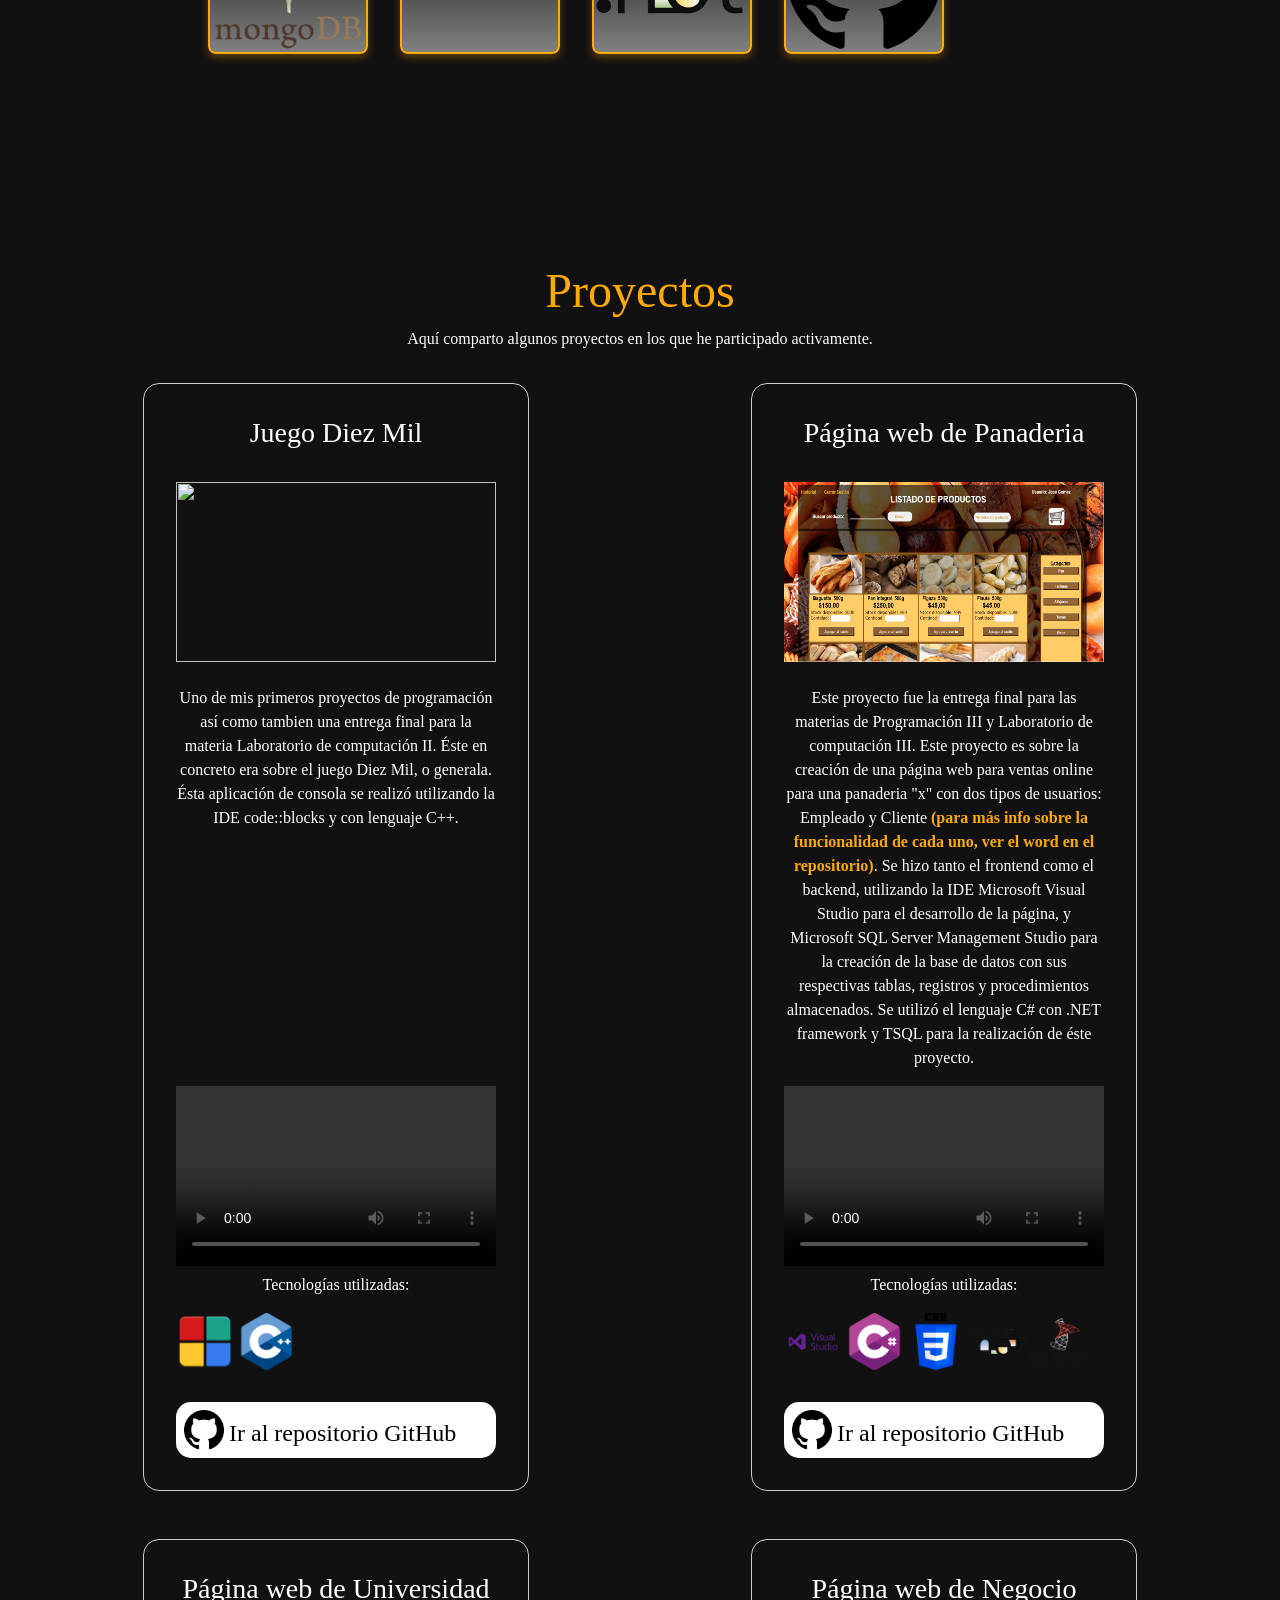
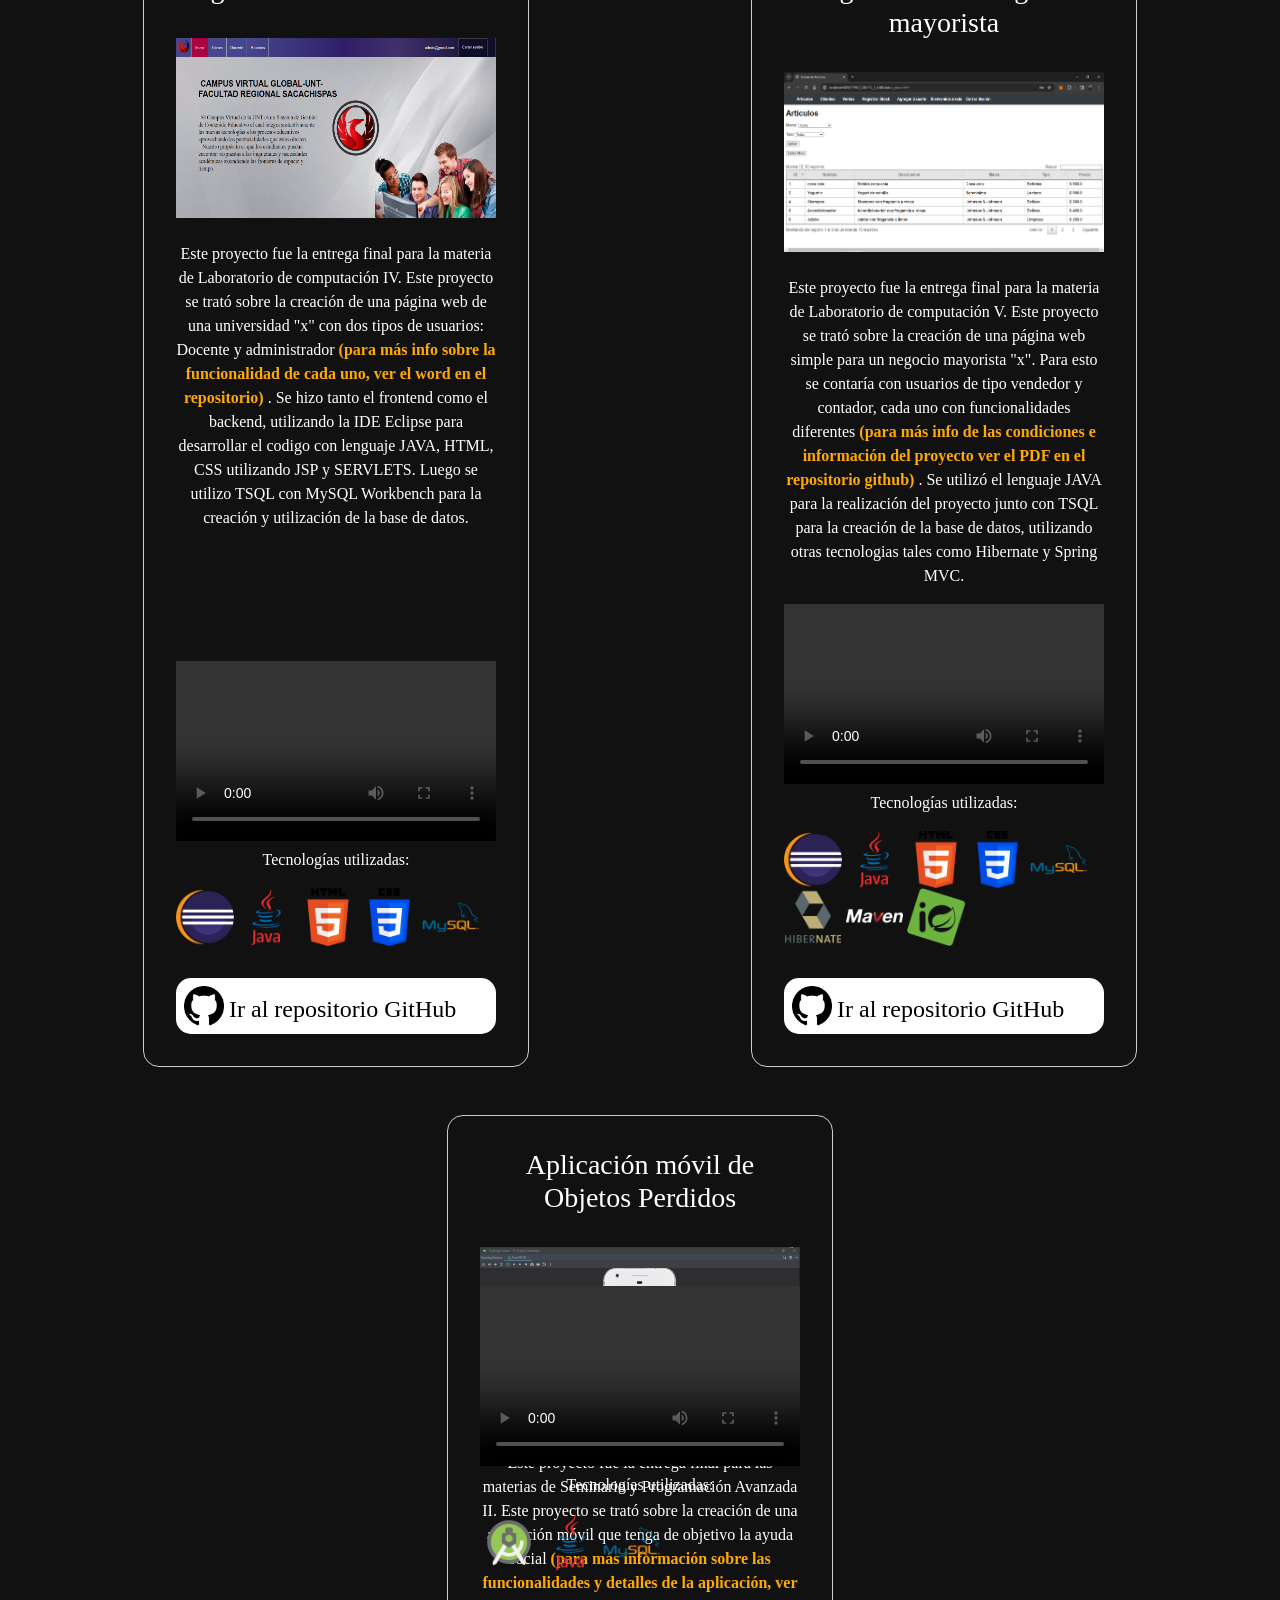
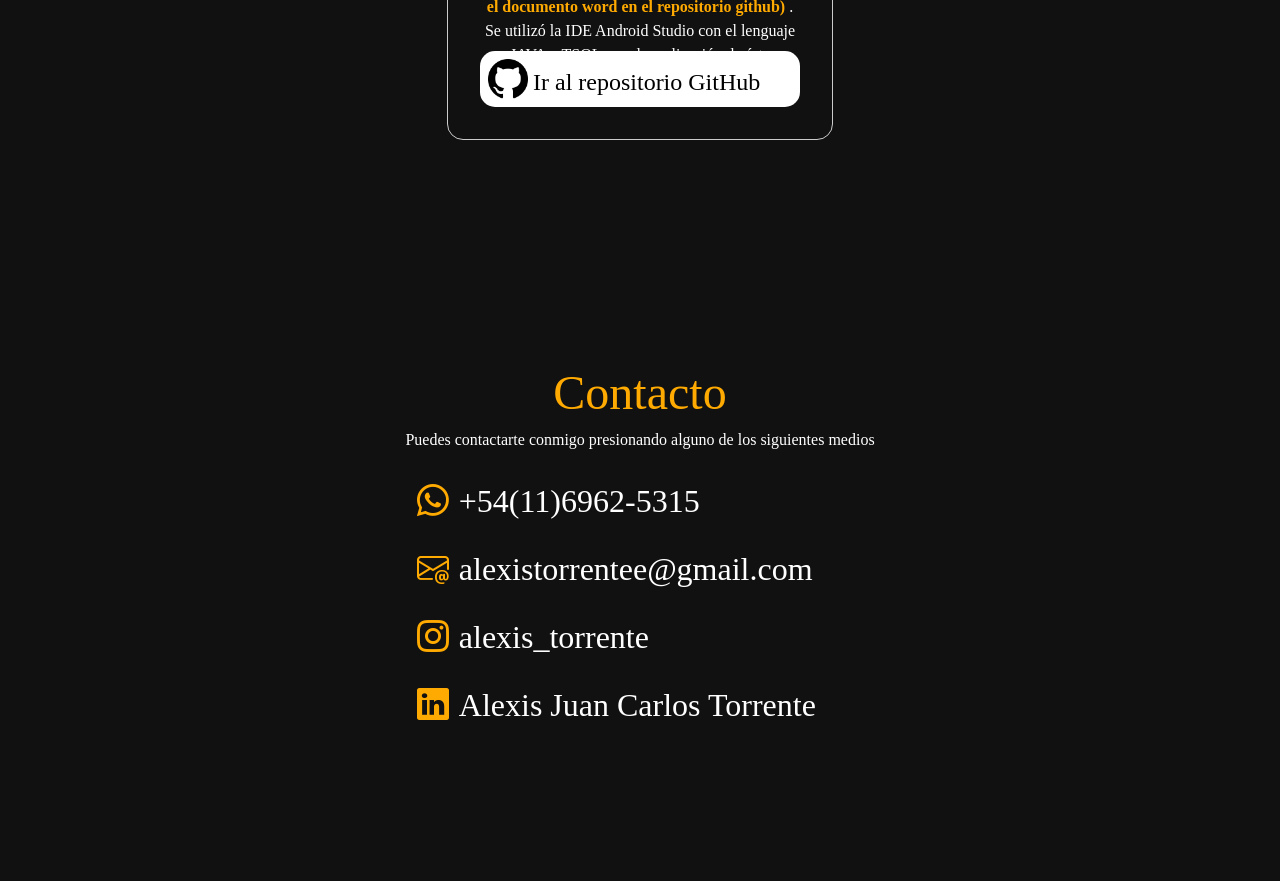
==== commit 726aa137: "cambios" ====
--- a/index.html
+++ b/index.html
@@ -224,7 +224,7 @@
         <div class="proyecto-box">
             <h3>Página web de Universidad</h3>
             <br>
-            <img src="imagenes\img_inicio_universidad.png" loading="lazy" width="320" height="180">
+            <img src="imagenes\img_inicio_universidad.PNG" loading="lazy" width="320" height="180">
             <br><br>
             <p>Este proyecto fue la entrega final para la materia de Laboratorio de computación IV. Este proyecto se trató sobre la creación de una página web de una universidad "x" con dos tipos de usuarios: Docente y administrador <span class="notar">(para más info sobre la funcionalidad de cada uno, ver el word en el repositorio) </span>. Se hizo tanto el frontend como el backend, utilizando la IDE Eclipse para desarrollar el codigo con lenguaje JAVA, HTML, CSS utilizando JSP y SERVLETS. Luego se utilizo TSQL con MySQL Workbench para la creación y utilización de la base de datos.</p>
             <div class="tecnologias-utilizadas">
@@ -247,7 +247,7 @@
         <div class="proyecto-box">
             <h3>Página web de Negocio mayorista</h3>
             <br>
-            <img src="imagenes\labo5_imagen.png" width="320" height="180">
+            <img src="imagenes\labo5_imagen.PNG" width="320" height="180">
             <br><br>
             <p>Este proyecto fue la entrega final para la materia de Laboratorio de computación V. Este proyecto se trató sobre la creación de una página web simple para un negocio mayorista "x". Para esto se contaría con usuarios de tipo vendedor y contador, cada uno con funcionalidades diferentes <span class="notar">(para más info de las condiciones e información del proyecto ver el PDF en el repositorio github) </span>. Se utilizó el lenguaje JAVA para la realización del proyecto junto con TSQL para la creación de la base de datos, utilizando otras tecnologias tales como Hibernate y Spring MVC.</p>
             <video width="320" height="180" controls>
@@ -272,7 +272,7 @@
         <div class="proyecto-box">
             <h3>Aplicación móvil de Objetos Perdidos</h3>
             <br>
-            <img src="imagenes\objetosperdidos_inicio.png" width="320" height="180" class="imagen-centrada">
+            <img src="imagenes\objetosperdidos_inicio.PNG" width="320" height="180" class="imagen-centrada">
             <br><br>
             <p>Este proyecto fue la entrega final para las materias de Seminario y Programación Avanzada II. Este proyecto se trató sobre la creación de una aplicación móvil que tenga de objetivo la ayuda social <span class="notar">(para más información sobre las funcionalidades y detalles de la aplicación, ver el documento word en el repositorio github) </span>. Se utilizó la IDE Android Studio con el lenguaje JAVA y TSQL para la realización de éste proyecto.</p>
             <div class="tecnologias-utilizadas">
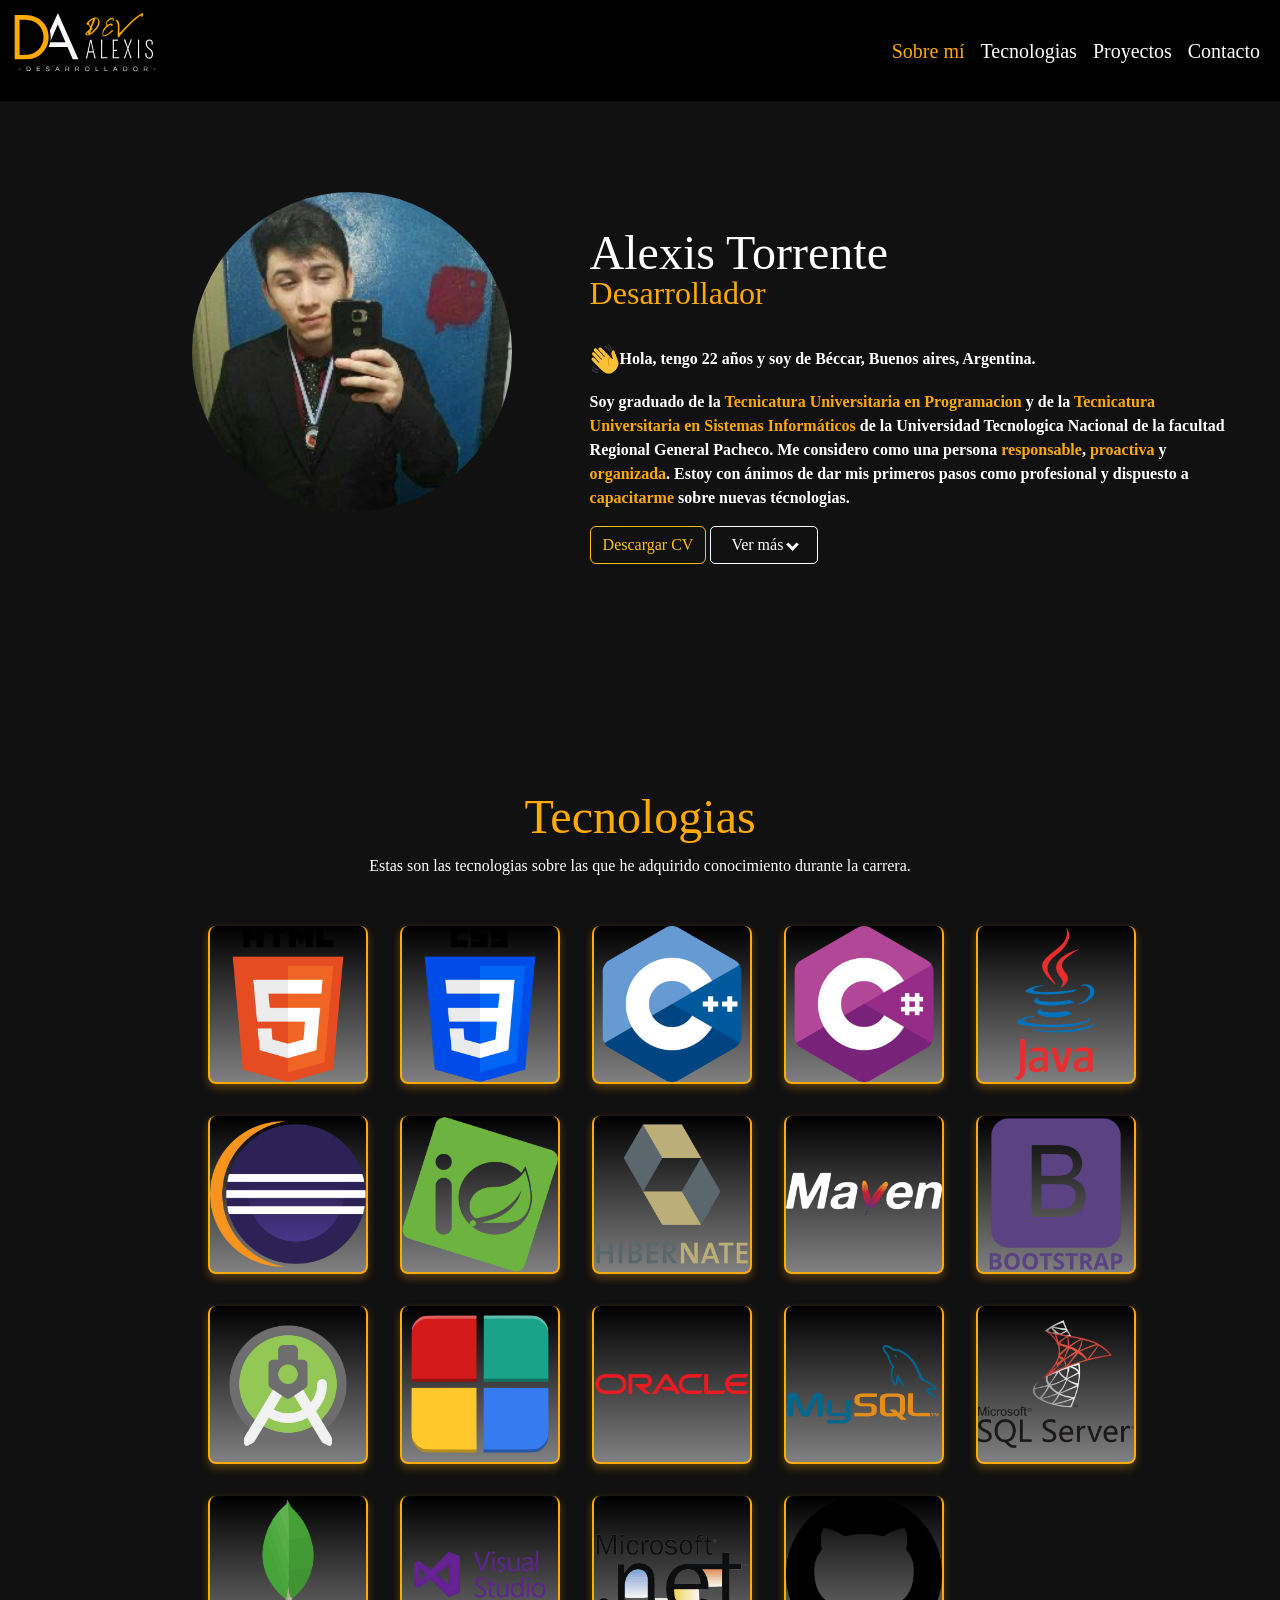
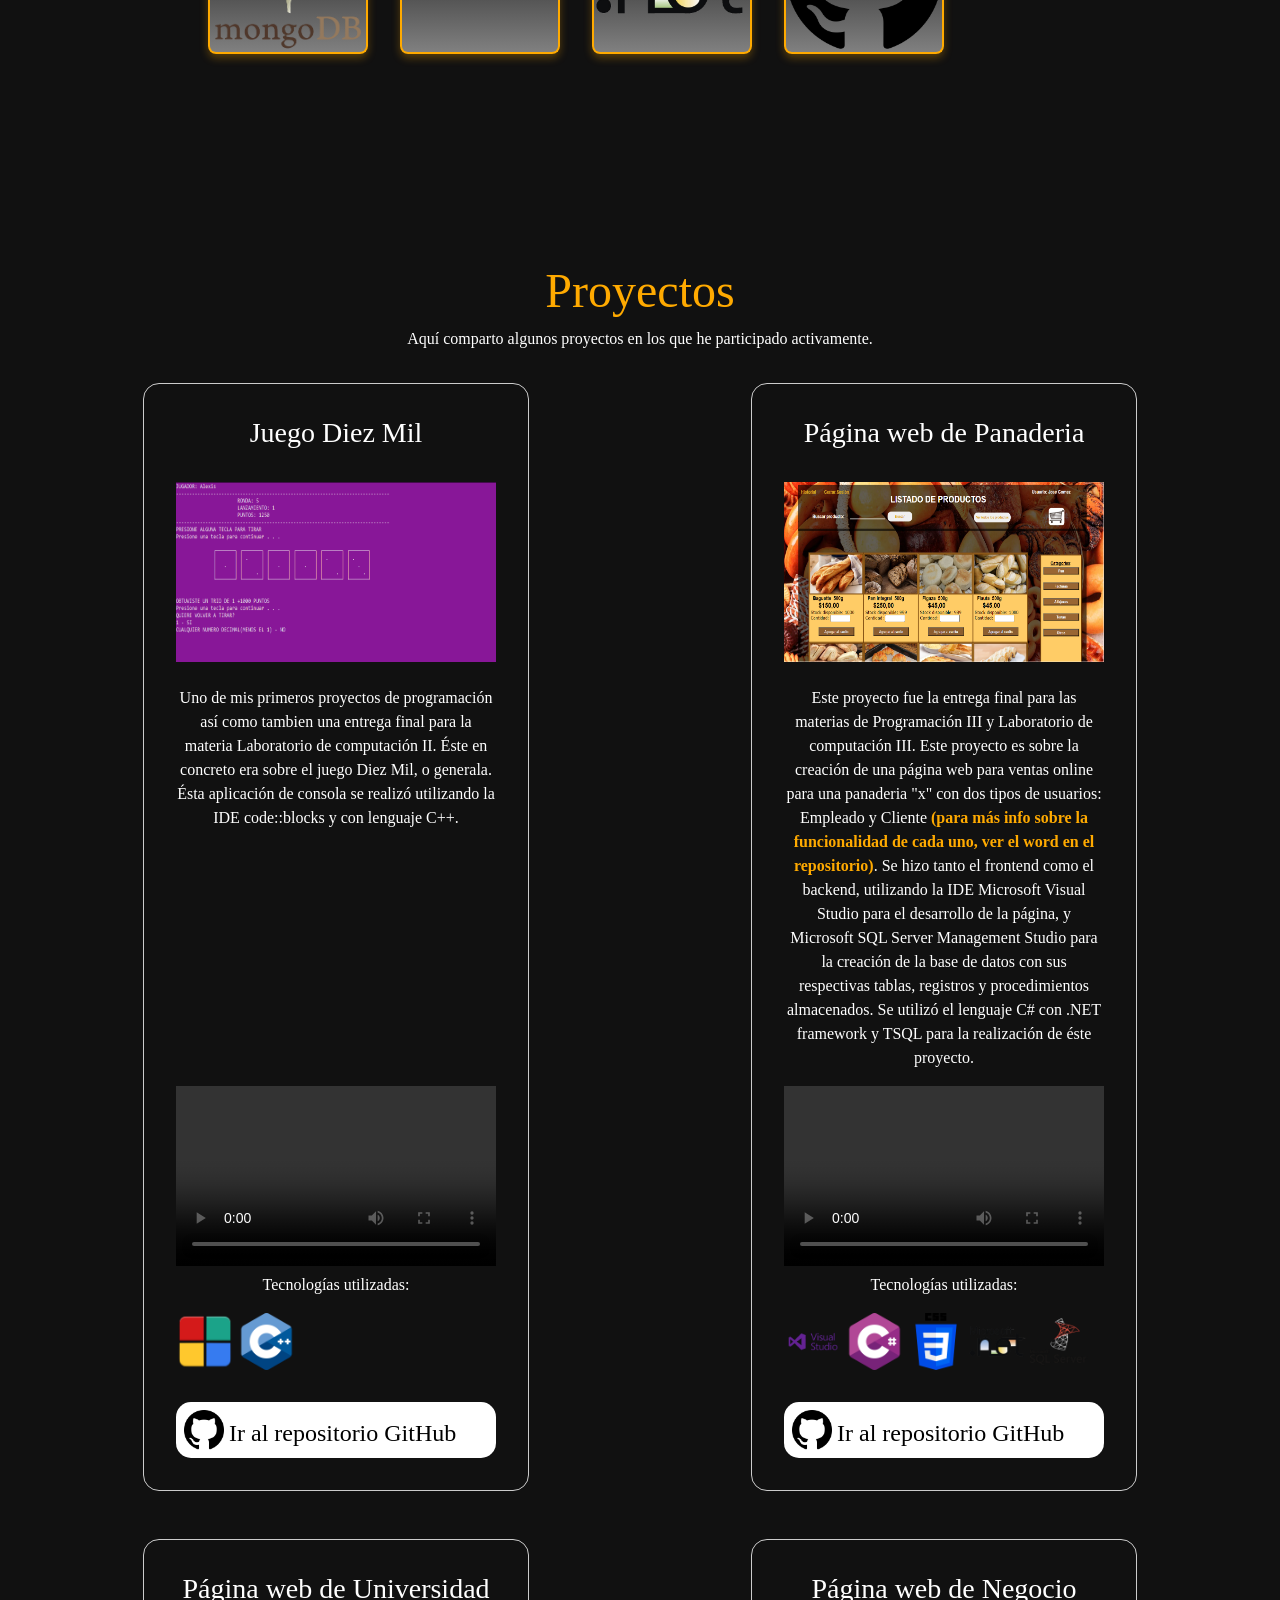
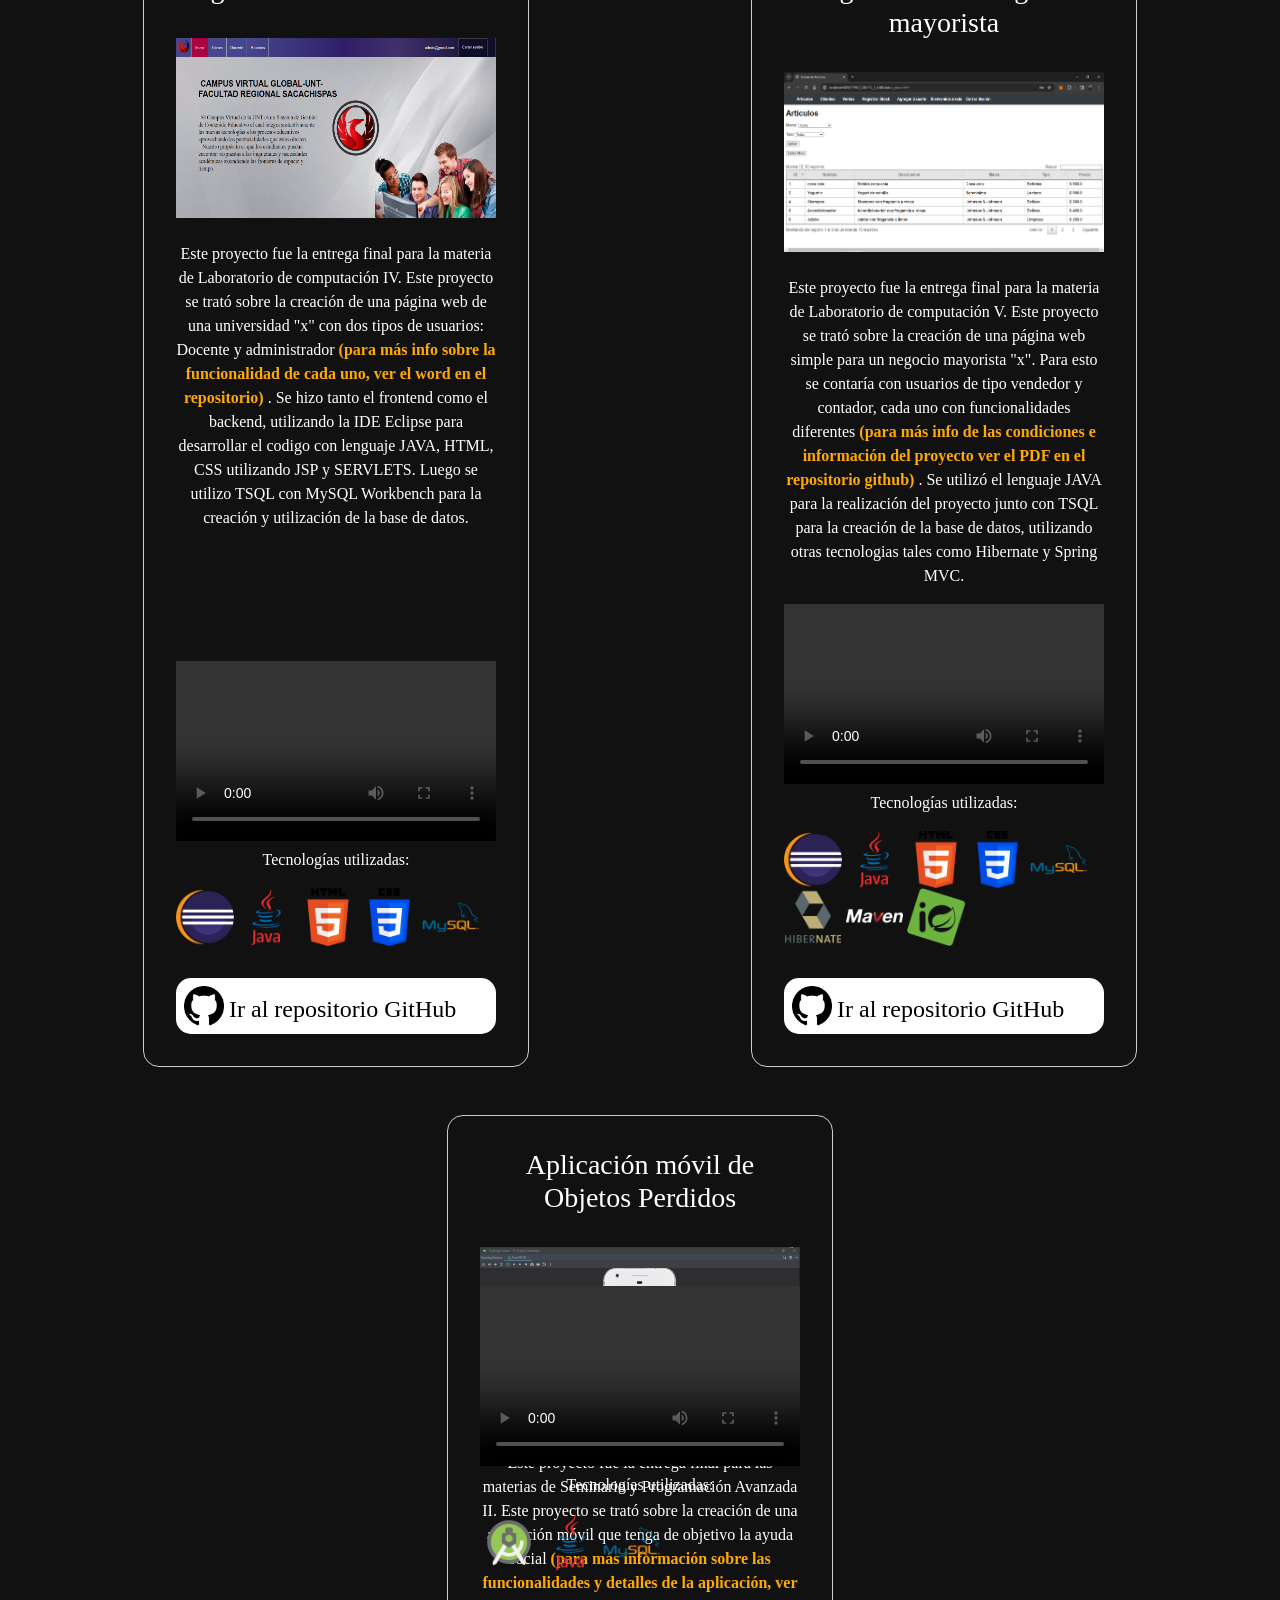
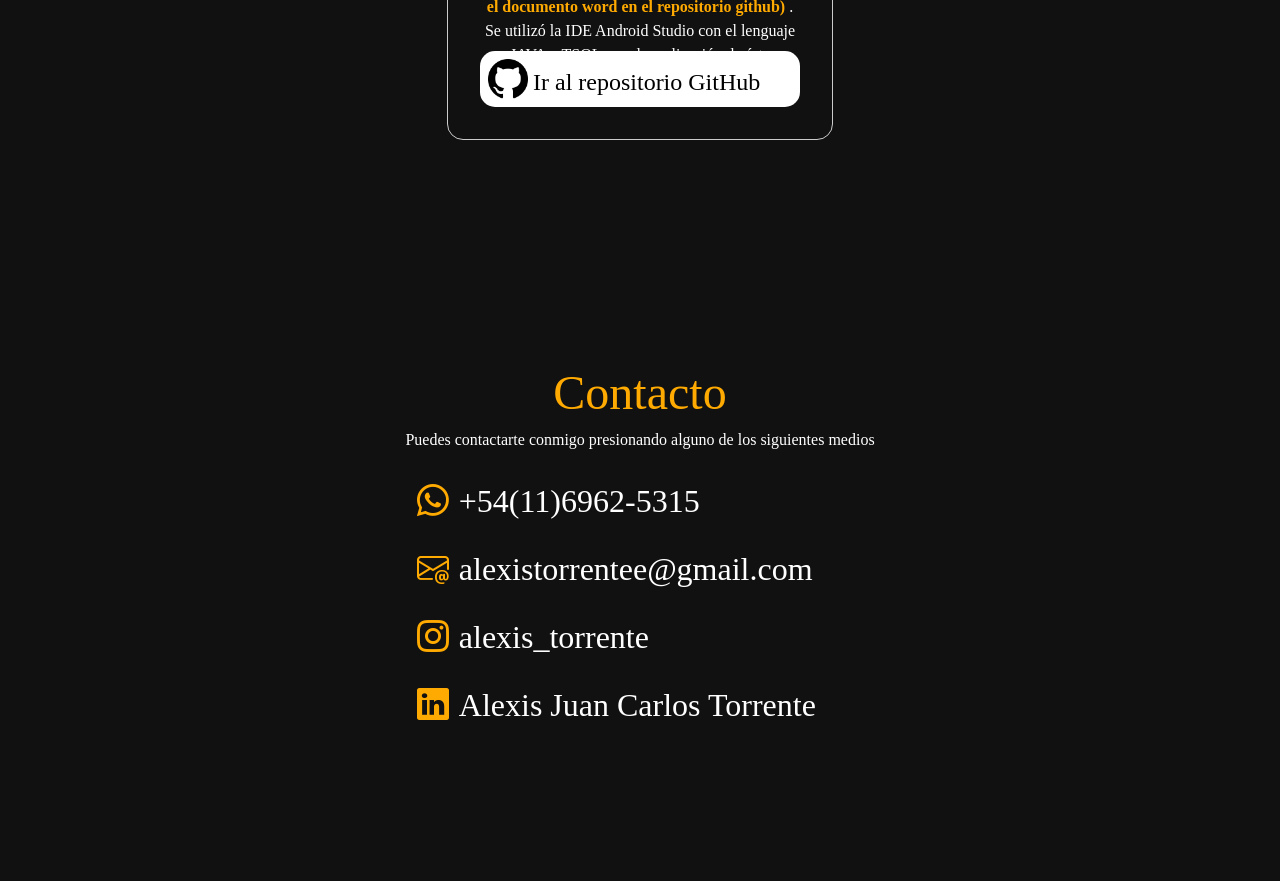
==== commit 23d674e0: "Update index.html" ====
--- a/index.html
+++ b/index.html
@@ -180,12 +180,12 @@
         <div class="proyecto-box">
             <h3>Juego Diez Mil</h3>
             <br>
-            <img src="imagenes\juegodiezmil.png" width="320" height="180">
+            <img src="imagenes\juegodiezmil.PNG" width="320" height="180">
             <br><br>
             <p>Uno de mis primeros proyectos de programación así como tambien una entrega final para la materia Laboratorio de computación II. Éste en concreto era sobre el juego Diez Mil, o generala. Ésta aplicación de consola se realizó utilizando la IDE code::blocks y con lenguaje C++.</p>
             <div class="tecnologias-utilizadas">
             <video width="320" height="180" controls>
-              <source src="juegodiezmil.mp4" type="video/mp4">
+              <source src="videos\juegodiezmil.mp4" type="video/mp4">
             </video>
             <p>Tecnologías utilizadas:</p>
              <img   width="18%" height="auto" src="imagenes\codeblocks_icon.png" alt="Codeblocks icono">
@@ -205,7 +205,7 @@
             <br><br>
             <p>Este proyecto fue la entrega final para las materias de Programación III y Laboratorio de computación III. Este proyecto es sobre la creación de una página web para ventas online para una panaderia "x" con dos tipos de usuarios: Empleado y Cliente <span class="notar">(para más info sobre la funcionalidad de cada uno, ver el word en el repositorio)</span>. Se hizo tanto el frontend como el backend, utilizando la IDE Microsoft Visual Studio para el desarrollo de la página, y Microsoft SQL Server Management Studio para la creación de la base de datos con sus respectivas tablas, registros y procedimientos almacenados. Se utilizó el lenguaje C# con .NET framework y TSQL para la realización de éste proyecto.</p>
             <video width="320" height="180" controls>
-              <source src="labo3_presentacion.mp4" type="video/mp4">
+              <source src="videos\labo3_presentacion.mp4" type="video/mp4">
             </video>
             <p>Tecnologías utilizadas:</p>
             <img width="18%" height="auto" src="imagenes\microsoftvisualstudio_icon.png" alt="C++ icono">
@@ -229,7 +229,7 @@
             <p>Este proyecto fue la entrega final para la materia de Laboratorio de computación IV. Este proyecto se trató sobre la creación de una página web de una universidad "x" con dos tipos de usuarios: Docente y administrador <span class="notar">(para más info sobre la funcionalidad de cada uno, ver el word en el repositorio) </span>. Se hizo tanto el frontend como el backend, utilizando la IDE Eclipse para desarrollar el codigo con lenguaje JAVA, HTML, CSS utilizando JSP y SERVLETS. Luego se utilizo TSQL con MySQL Workbench para la creación y utilización de la base de datos.</p>
             <div class="tecnologias-utilizadas">
             <video width="320" height="180" controls>
-              <source src="labo4_presentacion.mp4" type="video/mp4">
+              <source src="videos\labo4_presentacion.mp4" type="video/mp4">
             </video>
             <p>Tecnologías utilizadas:</p>
             <img width="18%" height="auto" src="imagenes\eclipse_icon.png" alt="C++ icono">
@@ -251,7 +251,7 @@
             <br><br>
             <p>Este proyecto fue la entrega final para la materia de Laboratorio de computación V. Este proyecto se trató sobre la creación de una página web simple para un negocio mayorista "x". Para esto se contaría con usuarios de tipo vendedor y contador, cada uno con funcionalidades diferentes <span class="notar">(para más info de las condiciones e información del proyecto ver el PDF en el repositorio github) </span>. Se utilizó el lenguaje JAVA para la realización del proyecto junto con TSQL para la creación de la base de datos, utilizando otras tecnologias tales como Hibernate y Spring MVC.</p>
             <video width="320" height="180" controls>
-              <source src="labov_presentacion.mp4" type="video/mp4">
+              <source src="videos\labov_presentacion.mp4" type="video/mp4">
             </video>
             <p>Tecnologías utilizadas:</p>
             <img width="18%" height="auto" src="imagenes\eclipse_icon.png" alt="C++ icono">
@@ -277,7 +277,7 @@
             <p>Este proyecto fue la entrega final para las materias de Seminario y Programación Avanzada II. Este proyecto se trató sobre la creación de una aplicación móvil que tenga de objetivo la ayuda social <span class="notar">(para más información sobre las funcionalidades y detalles de la aplicación, ver el documento word en el repositorio github) </span>. Se utilizó la IDE Android Studio con el lenguaje JAVA y TSQL para la realización de éste proyecto.</p>
             <div class="tecnologias-utilizadas">
             <video width="320" height="180" controls>
-              <source src="objetosperdidos.mp4" type="video/mp4">
+              <source src="videos\objetosperdidos.mp4" type="video/mp4">
             </video>
             <p>Tecnologías utilizadas:</p>
             <img width="18%" height="auto" src="imagenes\androidstudio_icon.png" alt="C++ icono">
@@ -328,7 +328,7 @@
         var enlace = document.createElement('a');
         
         // Configurar la URL del archivo a descargar
-        enlace.href = 'Curriculum Vitae Alexis Torrente.pdf'; // Reemplaza esto con la ruta de tu archivo
+        enlace.href = 'archivos/Curriculum Vitae Alexis Torrente.pdf'; // Reemplaza esto con la ruta de tu archivo
 
         // Establecer el atributo "download" con el nombre que deseas para el archivo
         enlace.download = 'Curriculum Vitae Alexis Torrente.pdf'; // Reemplaza esto con el nombre que deseas
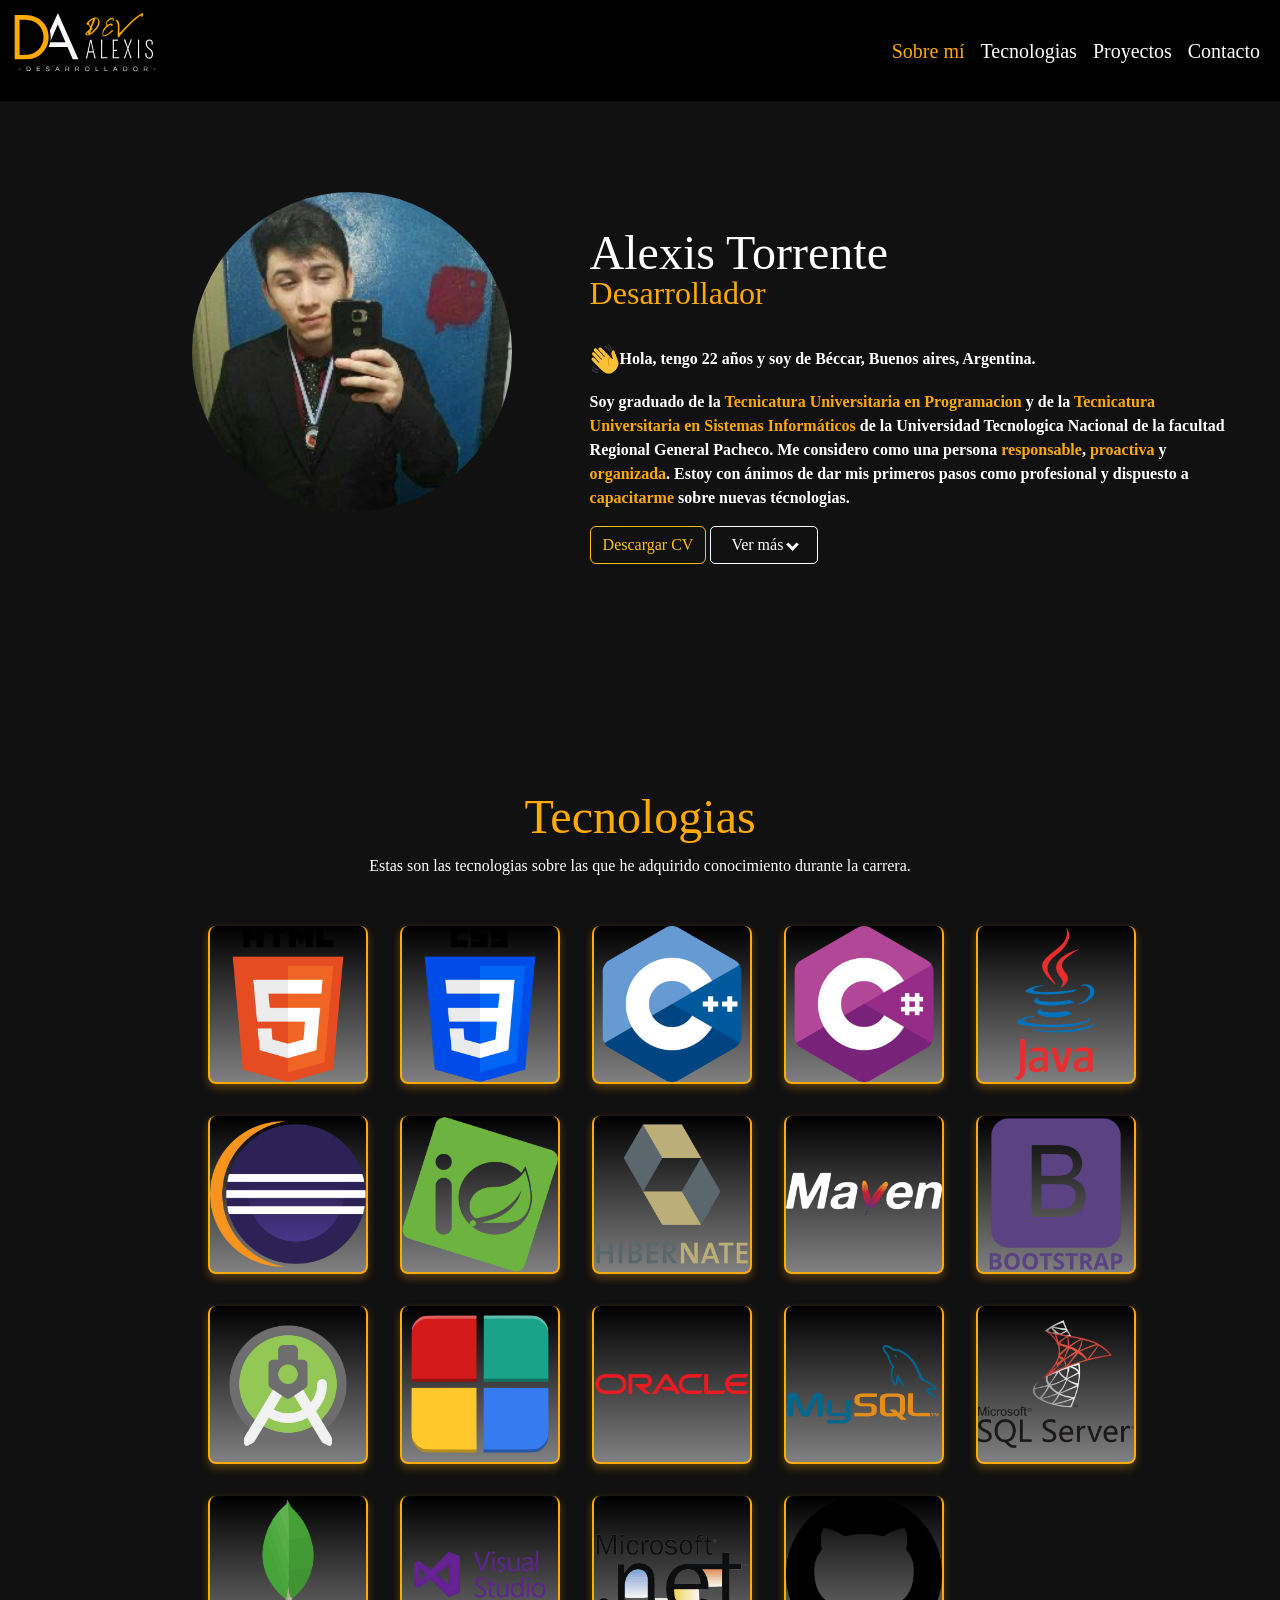
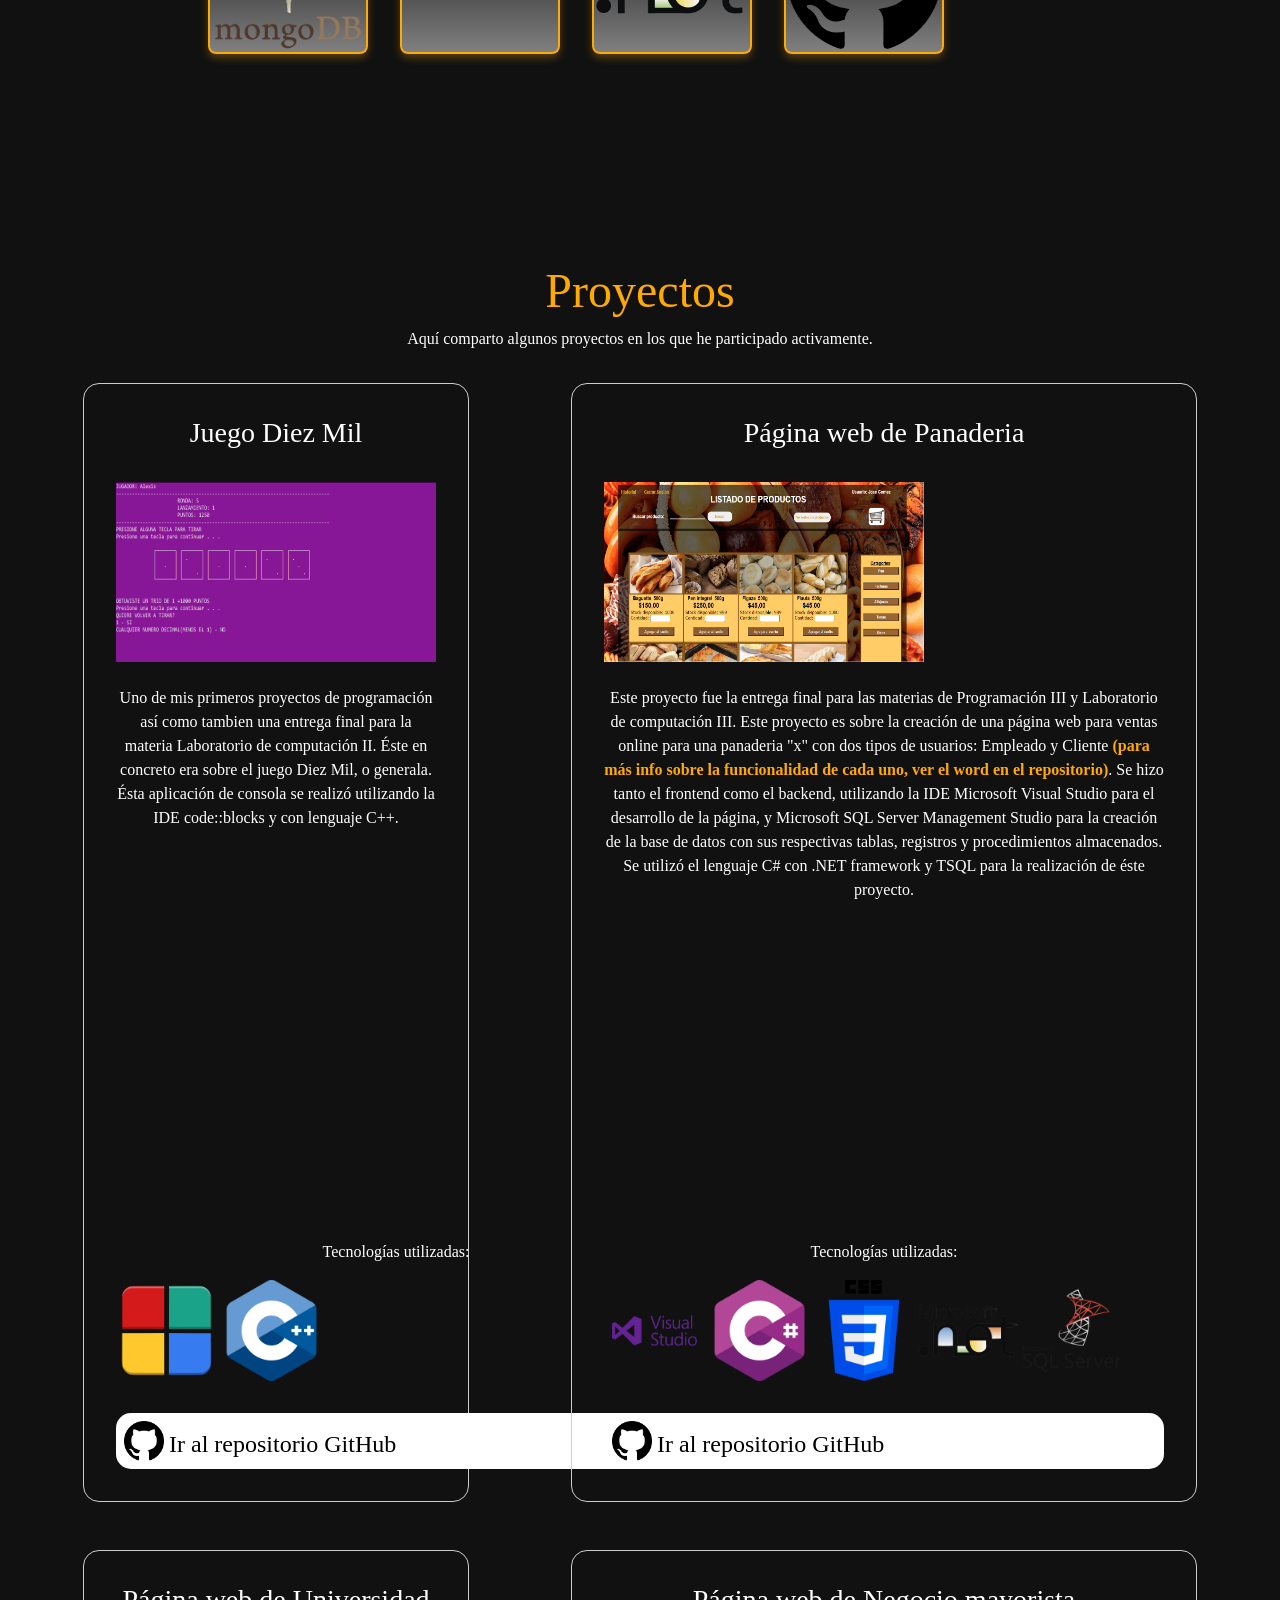
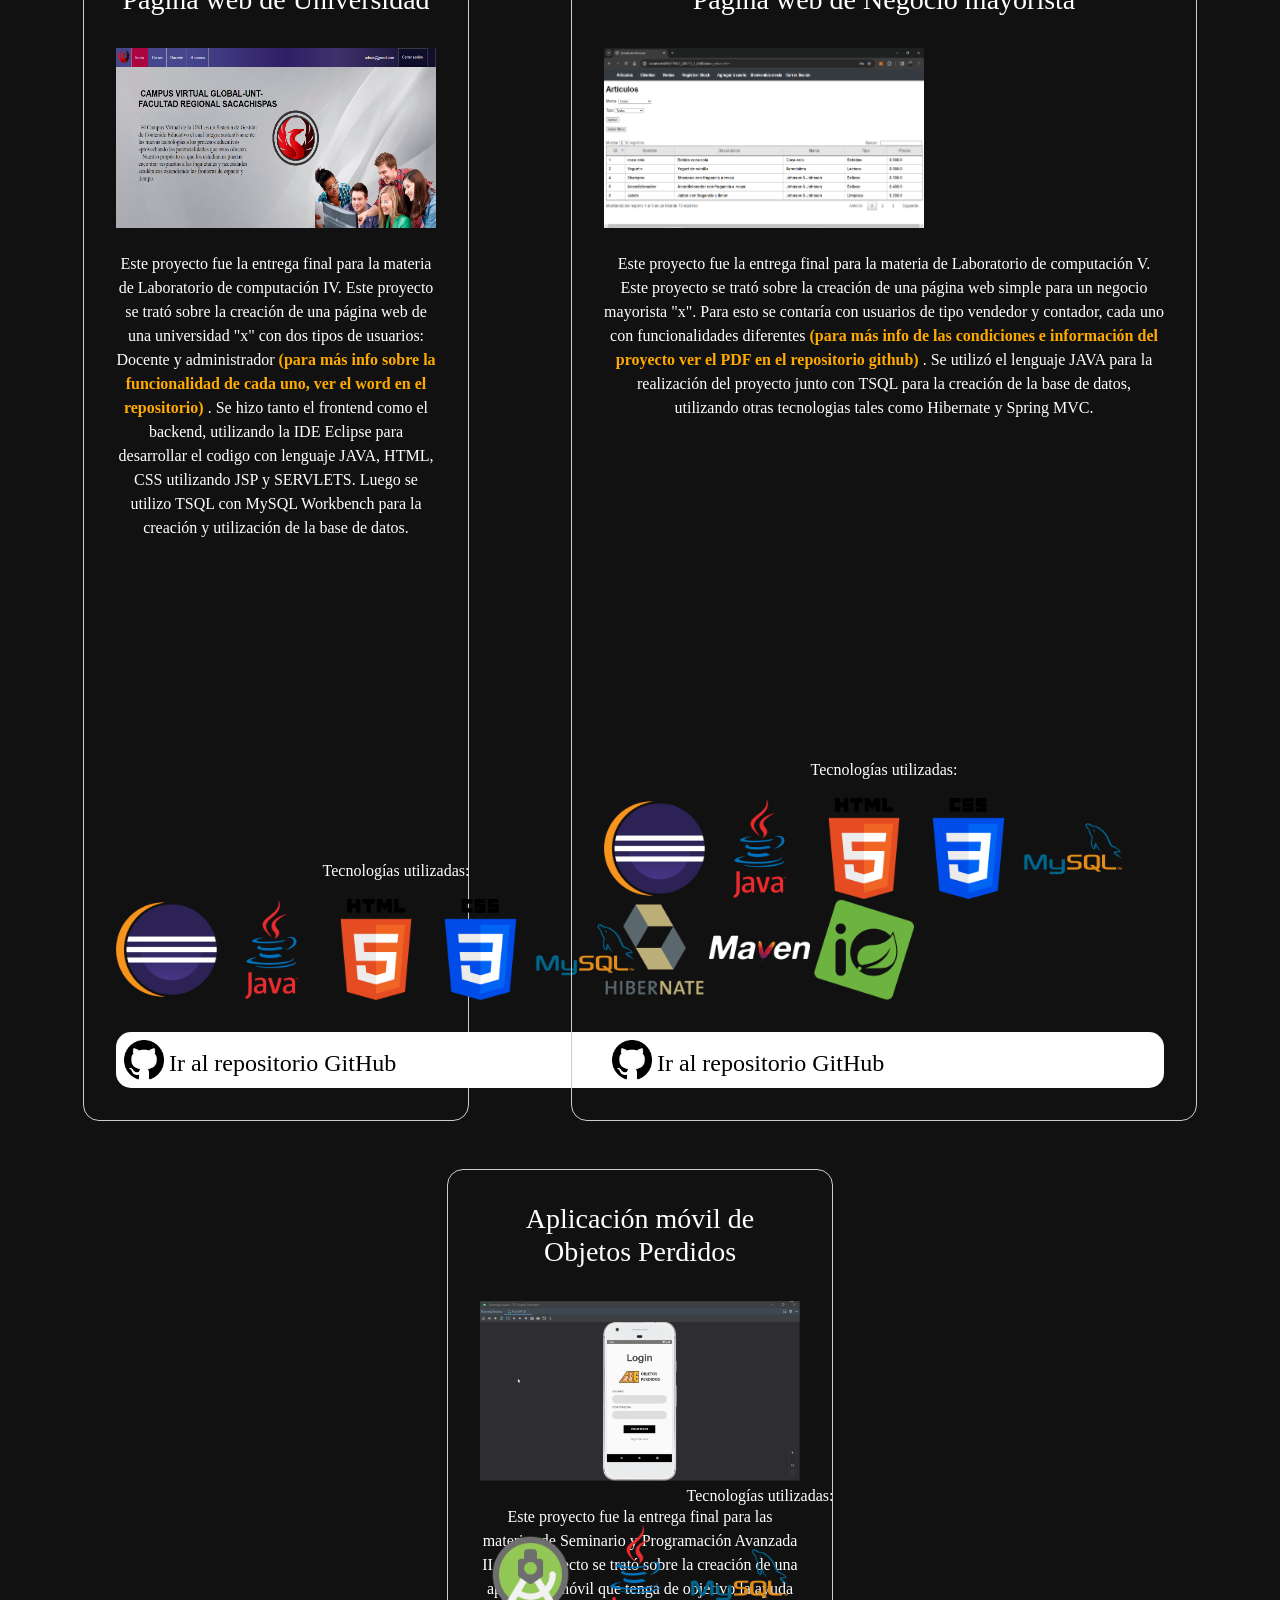
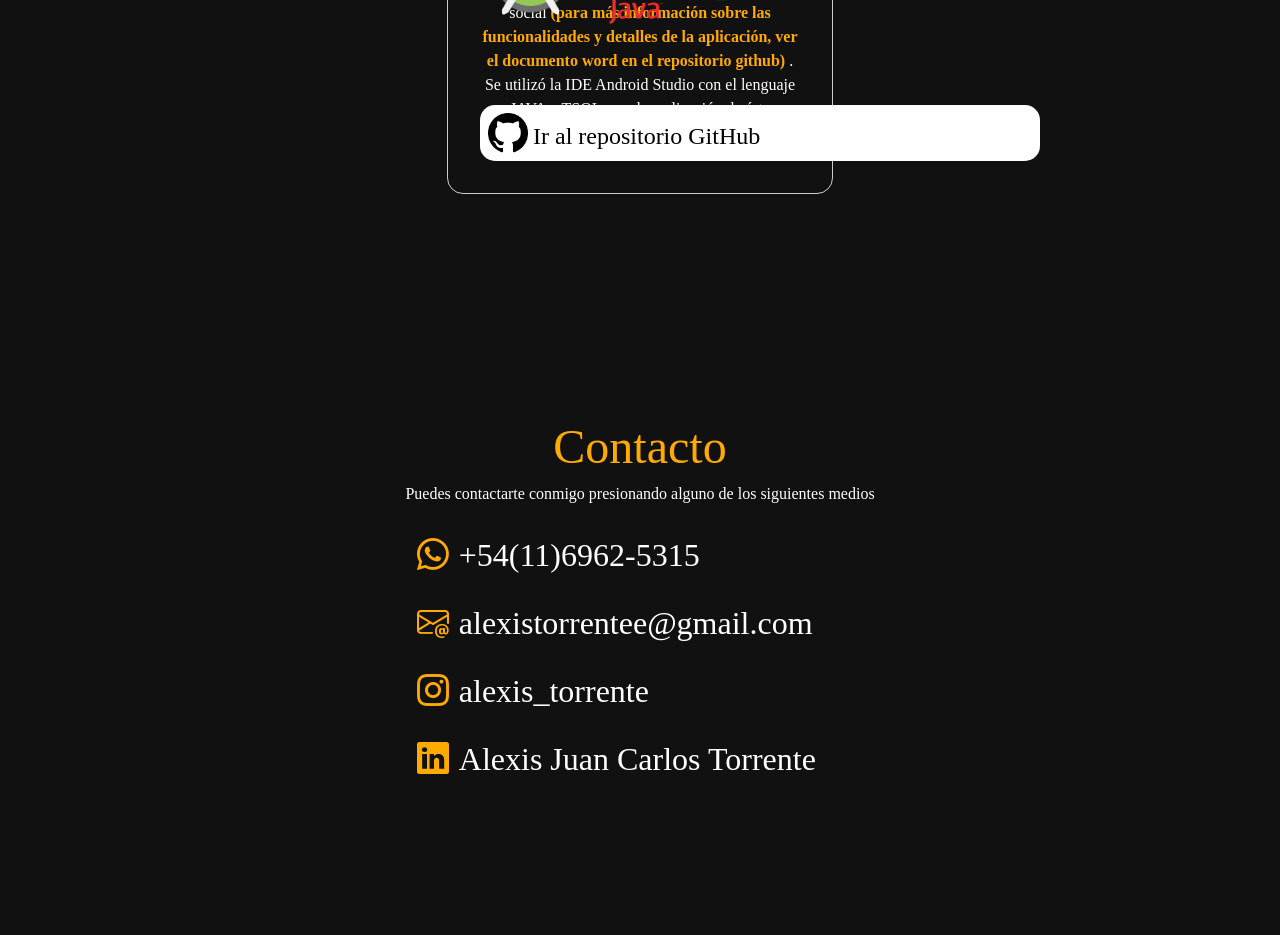
==== commit 679faeaa: "cambios" ====
--- a/index.html
+++ b/index.html
@@ -184,9 +184,7 @@
             <br><br>
             <p>Uno de mis primeros proyectos de programación así como tambien una entrega final para la materia Laboratorio de computación II. Éste en concreto era sobre el juego Diez Mil, o generala. Ésta aplicación de consola se realizó utilizando la IDE code::blocks y con lenguaje C++.</p>
             <div class="tecnologias-utilizadas">
-            <video width="320" height="180" controls>
-              <source src="videos\juegodiezmil.mp4" type="video/mp4">
-            </video>
+            <iframe width="560" height="315" src="https://www.youtube.com/embed/XEOwB86DxwQ?si=qsDZ4Zx4S9K07a7d" title="YouTube video player" frameborder="0" allow="accelerometer; autoplay; clipboard-write; encrypted-media; gyroscope; picture-in-picture; web-share" allowfullscreen></iframe>
             <p>Tecnologías utilizadas:</p>
              <img   width="18%" height="auto" src="imagenes\codeblocks_icon.png" alt="Codeblocks icono">
              <img   width="18%" height="auto" src="imagenes\c-.png" alt="C++ icono">
@@ -204,9 +202,7 @@
             <img src="imagenes\img_panaderia.PNG" width="320" height="180">
             <br><br>
             <p>Este proyecto fue la entrega final para las materias de Programación III y Laboratorio de computación III. Este proyecto es sobre la creación de una página web para ventas online para una panaderia "x" con dos tipos de usuarios: Empleado y Cliente <span class="notar">(para más info sobre la funcionalidad de cada uno, ver el word en el repositorio)</span>. Se hizo tanto el frontend como el backend, utilizando la IDE Microsoft Visual Studio para el desarrollo de la página, y Microsoft SQL Server Management Studio para la creación de la base de datos con sus respectivas tablas, registros y procedimientos almacenados. Se utilizó el lenguaje C# con .NET framework y TSQL para la realización de éste proyecto.</p>
-            <video width="320" height="180" controls>
-              <source src="videos\labo3_presentacion.mp4" type="video/mp4">
-            </video>
+            <iframe width="560" height="315" src="https://www.youtube.com/embed/WV0fiGmurPg?si=N0Jimdqpp6fx-ULR" title="YouTube video player" frameborder="0" allow="accelerometer; autoplay; clipboard-write; encrypted-media; gyroscope; picture-in-picture; web-share" allowfullscreen></iframe>
             <p>Tecnologías utilizadas:</p>
             <img width="18%" height="auto" src="imagenes\microsoftvisualstudio_icon.png" alt="C++ icono">
             <img width="18%" height="auto" src="imagenes\c-sharp.png" alt="C++ icono">
@@ -228,9 +224,7 @@
             <br><br>
             <p>Este proyecto fue la entrega final para la materia de Laboratorio de computación IV. Este proyecto se trató sobre la creación de una página web de una universidad "x" con dos tipos de usuarios: Docente y administrador <span class="notar">(para más info sobre la funcionalidad de cada uno, ver el word en el repositorio) </span>. Se hizo tanto el frontend como el backend, utilizando la IDE Eclipse para desarrollar el codigo con lenguaje JAVA, HTML, CSS utilizando JSP y SERVLETS. Luego se utilizo TSQL con MySQL Workbench para la creación y utilización de la base de datos.</p>
             <div class="tecnologias-utilizadas">
-            <video width="320" height="180" controls>
-              <source src="videos\labo4_presentacion.mp4" type="video/mp4">
-            </video>
+            <iframe width="560" height="315" src="https://www.youtube.com/embed/w-rohAgIMuo?si=lDR6Ul19FEMuWdhE" title="YouTube video player" frameborder="0" allow="accelerometer; autoplay; clipboard-write; encrypted-media; gyroscope; picture-in-picture; web-share" allowfullscreen></iframe>
             <p>Tecnologías utilizadas:</p>
             <img width="18%" height="auto" src="imagenes\eclipse_icon.png" alt="C++ icono">
             <img width="18%" height="auto" src="imagenes\java_logo.png" alt="C++ icono">
@@ -250,9 +244,7 @@
             <img src="imagenes\labo5_imagen.PNG" width="320" height="180">
             <br><br>
             <p>Este proyecto fue la entrega final para la materia de Laboratorio de computación V. Este proyecto se trató sobre la creación de una página web simple para un negocio mayorista "x". Para esto se contaría con usuarios de tipo vendedor y contador, cada uno con funcionalidades diferentes <span class="notar">(para más info de las condiciones e información del proyecto ver el PDF en el repositorio github) </span>. Se utilizó el lenguaje JAVA para la realización del proyecto junto con TSQL para la creación de la base de datos, utilizando otras tecnologias tales como Hibernate y Spring MVC.</p>
-            <video width="320" height="180" controls>
-              <source src="videos\labov_presentacion.mp4" type="video/mp4">
-            </video>
+            <iframe width="560" height="315" src="https://www.youtube.com/embed/6wdLJZy_WMc?si=47SUqKSrhbDJpJn-" title="YouTube video player" frameborder="0" allow="accelerometer; autoplay; clipboard-write; encrypted-media; gyroscope; picture-in-picture; web-share" allowfullscreen></iframe>
             <p>Tecnologías utilizadas:</p>
             <img width="18%" height="auto" src="imagenes\eclipse_icon.png" alt="C++ icono">
             <img width="18%" height="auto" src="imagenes\java_logo.png" alt="C++ icono">
@@ -276,9 +268,7 @@
             <br><br>
             <p>Este proyecto fue la entrega final para las materias de Seminario y Programación Avanzada II. Este proyecto se trató sobre la creación de una aplicación móvil que tenga de objetivo la ayuda social <span class="notar">(para más información sobre las funcionalidades y detalles de la aplicación, ver el documento word en el repositorio github) </span>. Se utilizó la IDE Android Studio con el lenguaje JAVA y TSQL para la realización de éste proyecto.</p>
             <div class="tecnologias-utilizadas">
-            <video width="320" height="180" controls>
-              <source src="videos\objetosperdidos.mp4" type="video/mp4">
-            </video>
+            <iframe width="560" height="315" src="https://www.youtube.com/embed/_z7awsurfTY?si=d_B4ciY5smQEYmAP" title="YouTube video player" frameborder="0" allow="accelerometer; autoplay; clipboard-write; encrypted-media; gyroscope; picture-in-picture; web-share" allowfullscreen></iframe>
             <p>Tecnologías utilizadas:</p>
             <img width="18%" height="auto" src="imagenes\androidstudio_icon.png" alt="C++ icono">
             <img width="18%" height="auto" src="imagenes\java_logo.png" alt="C++ icono">
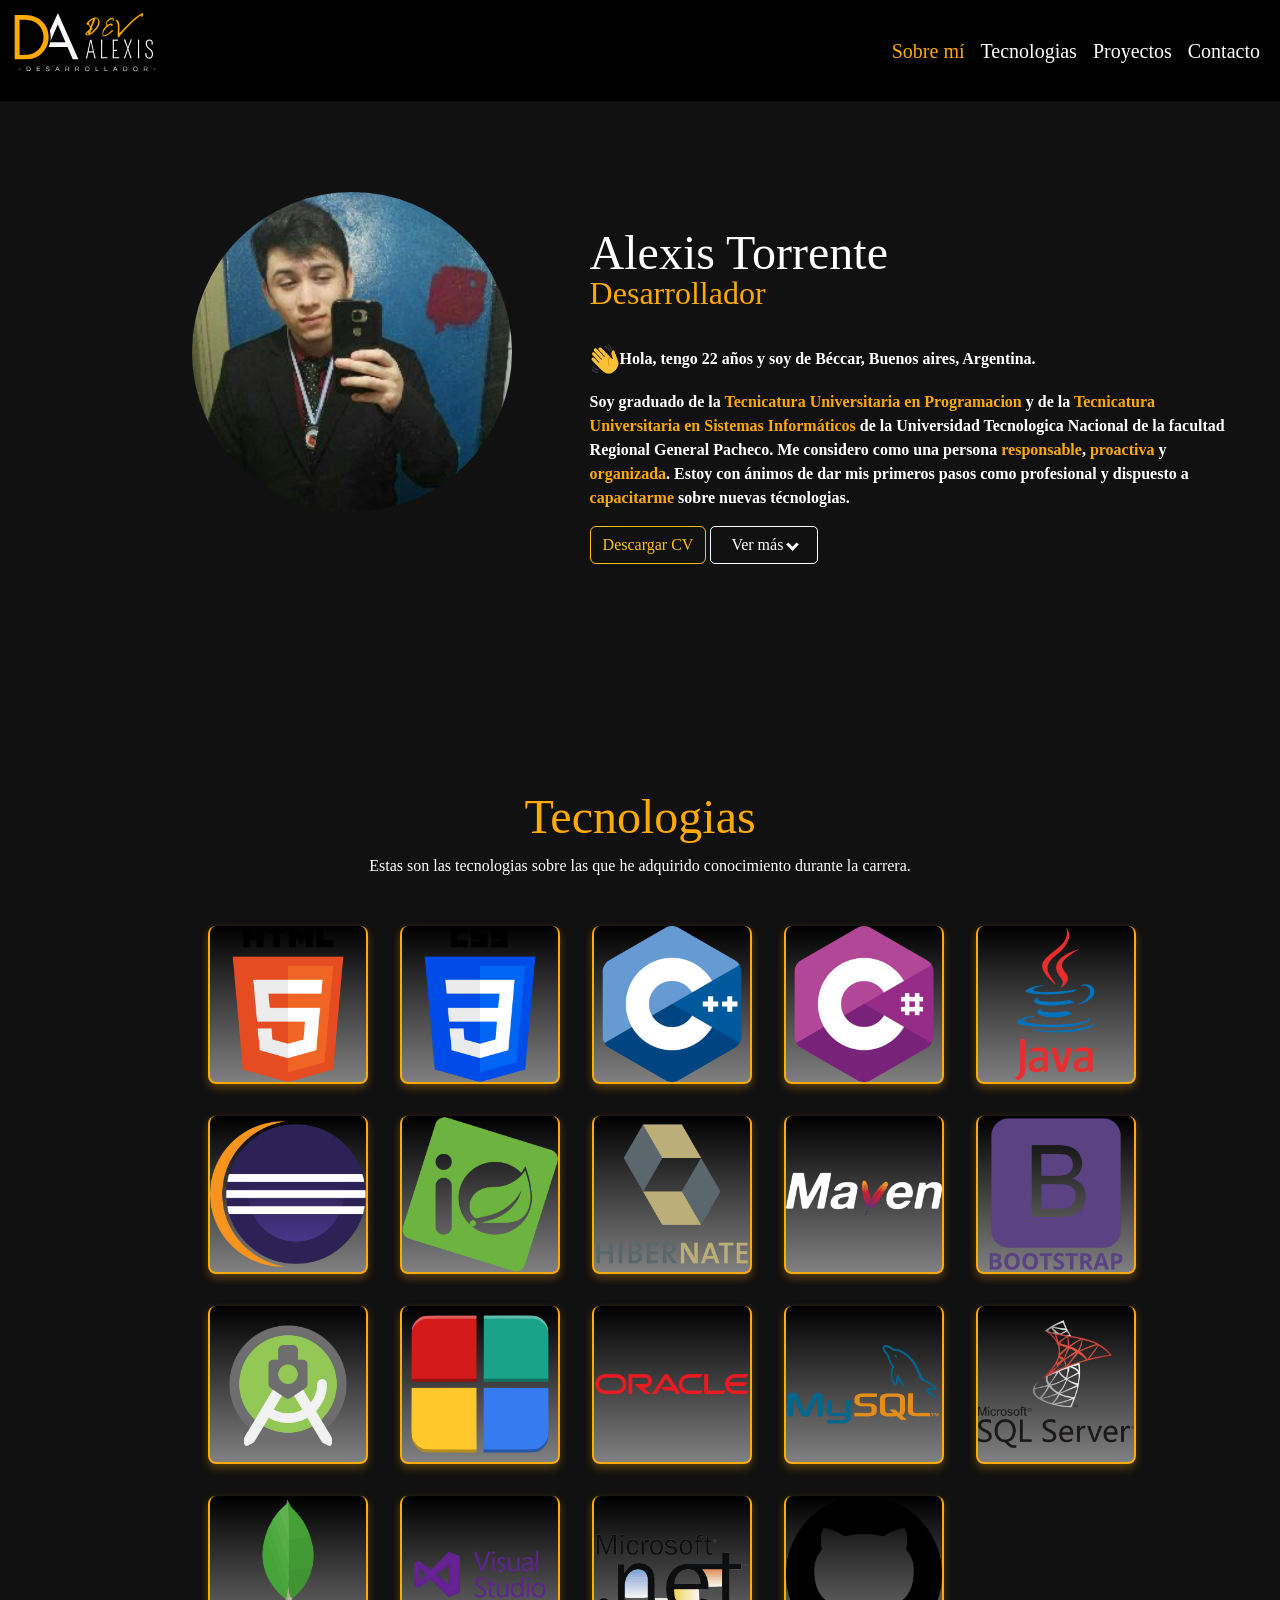
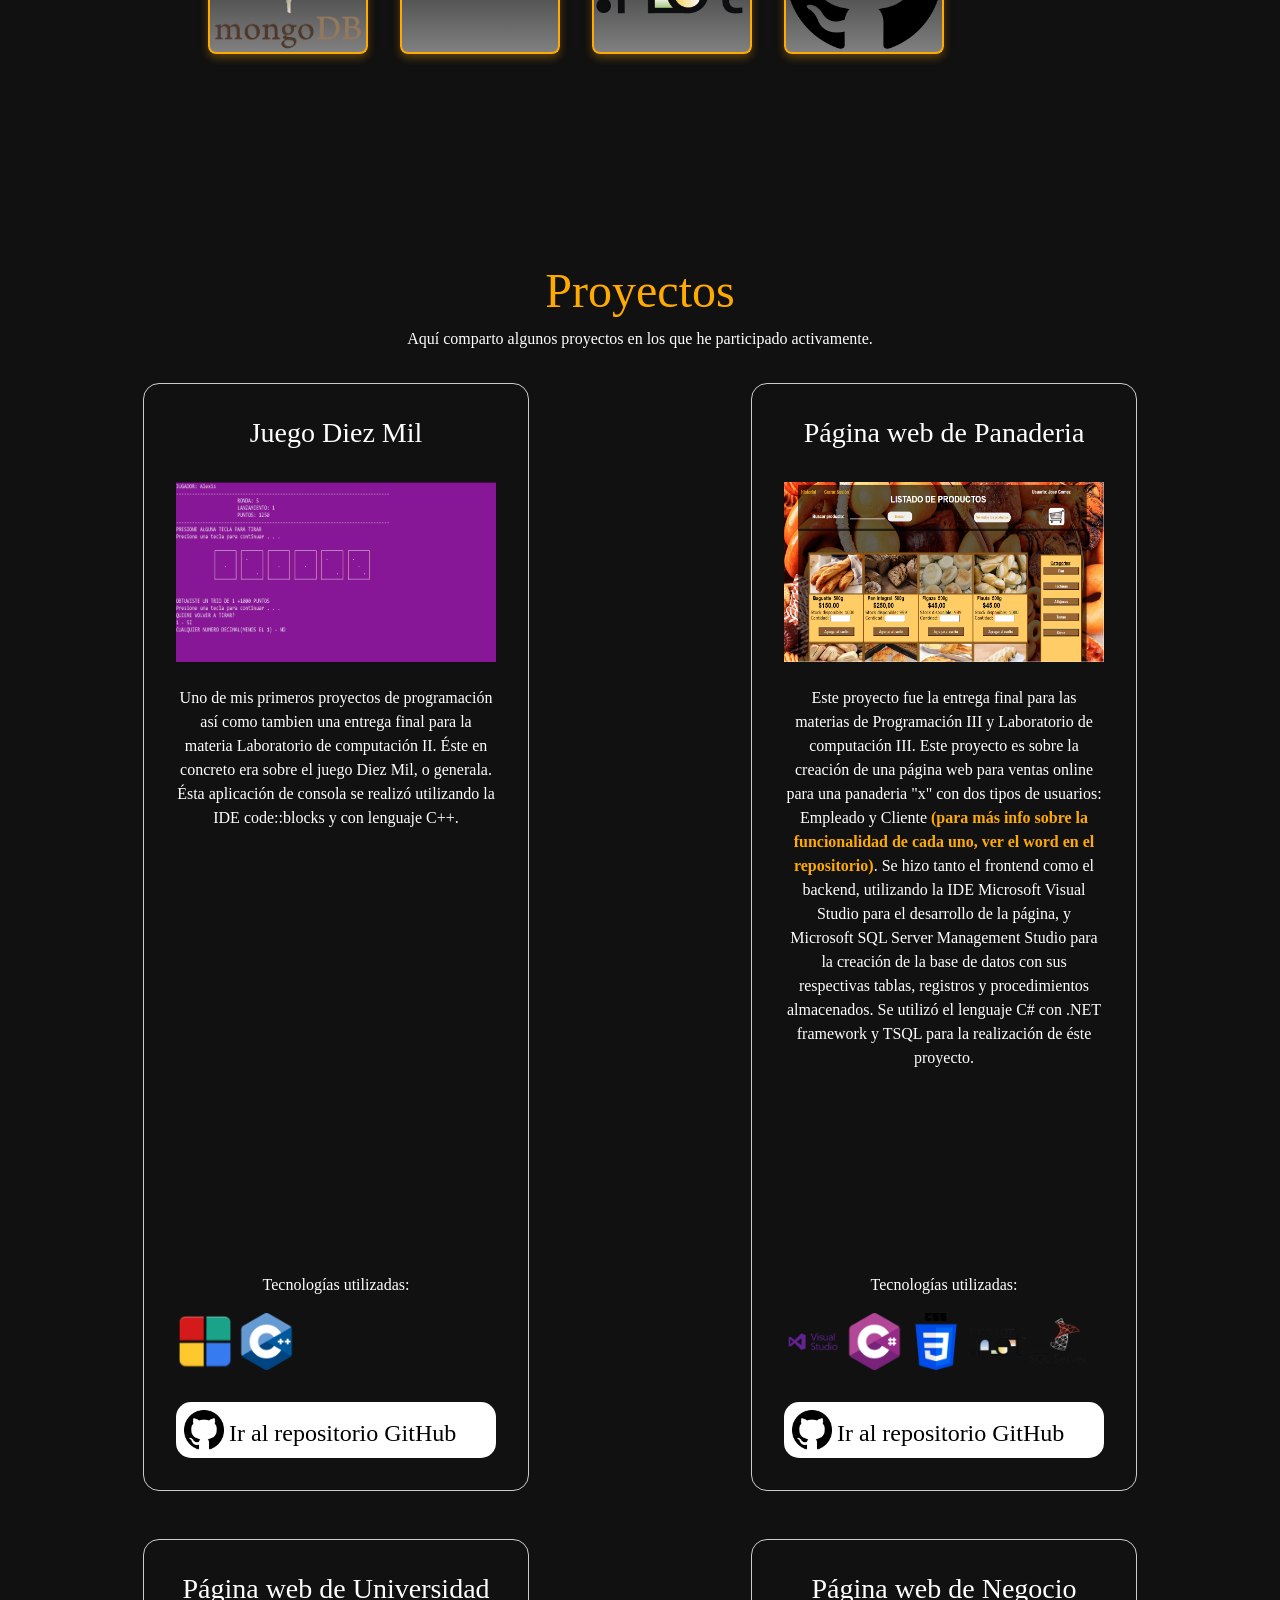
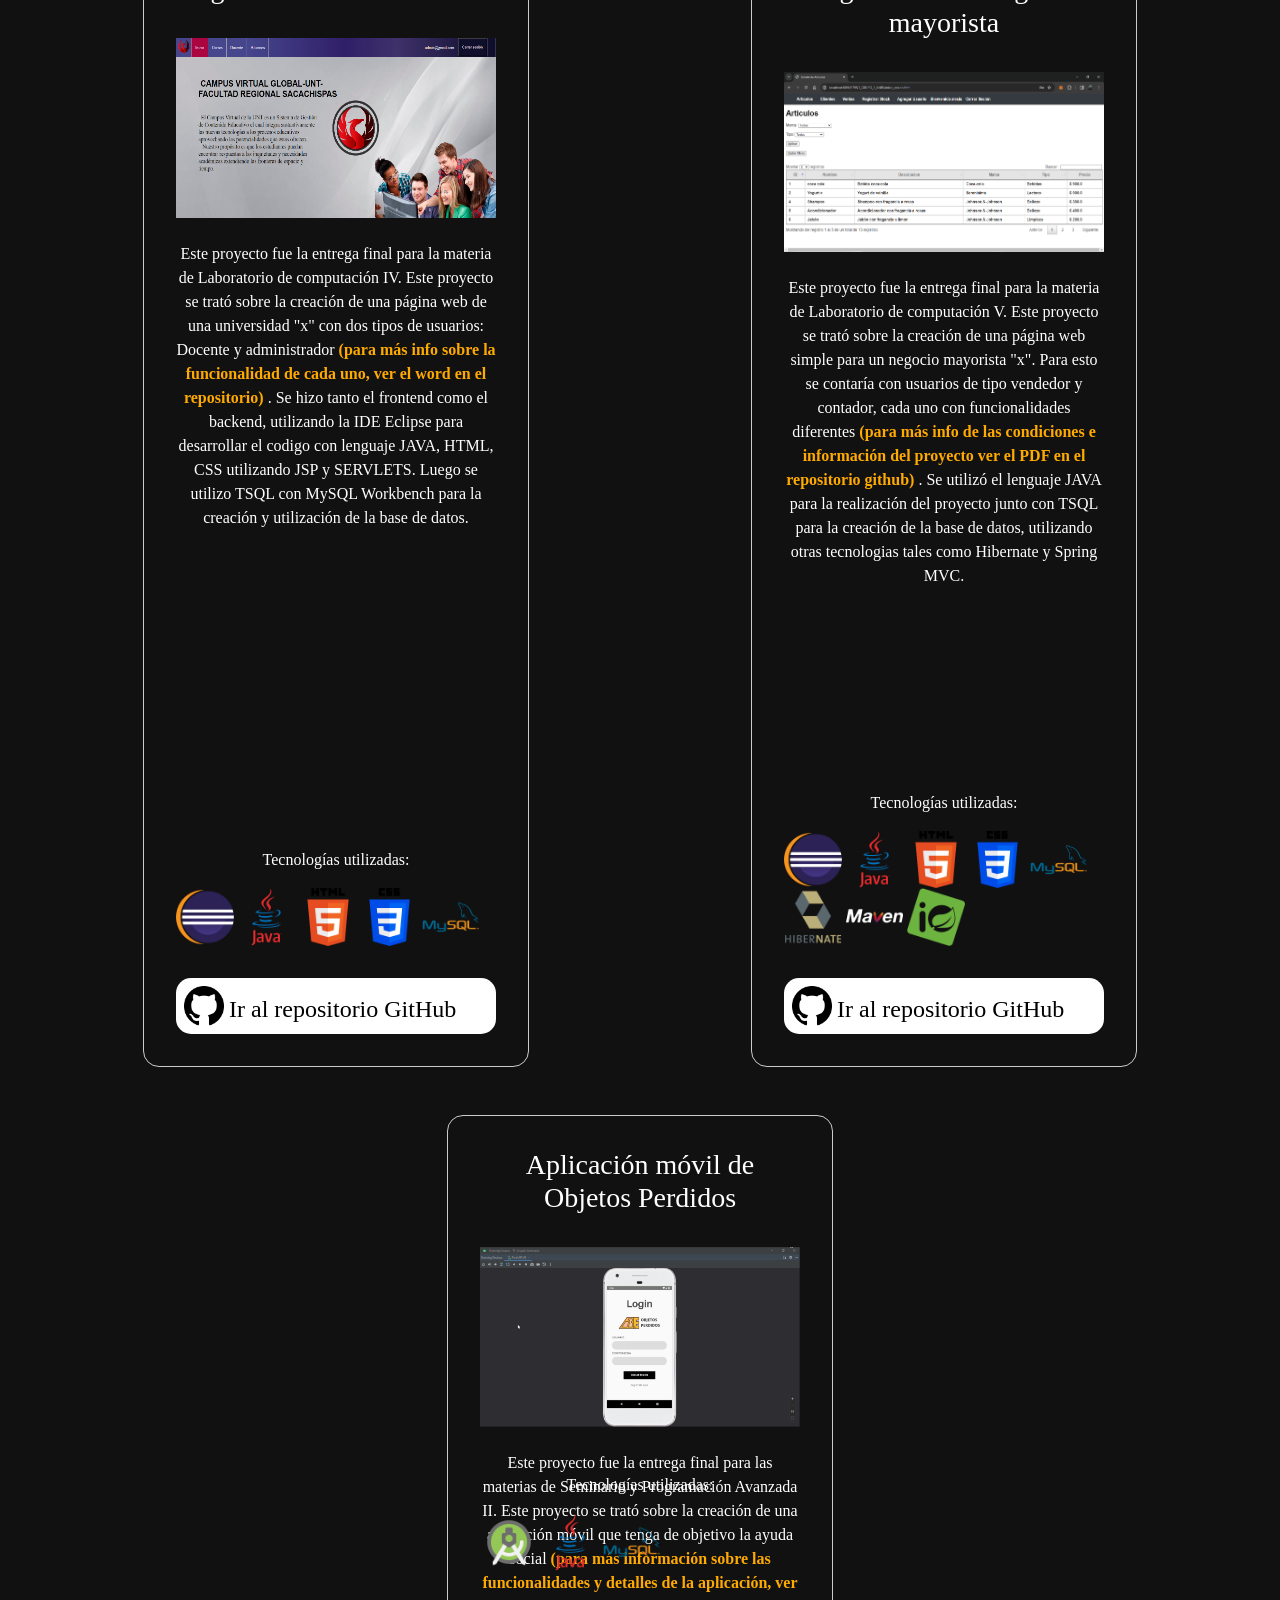
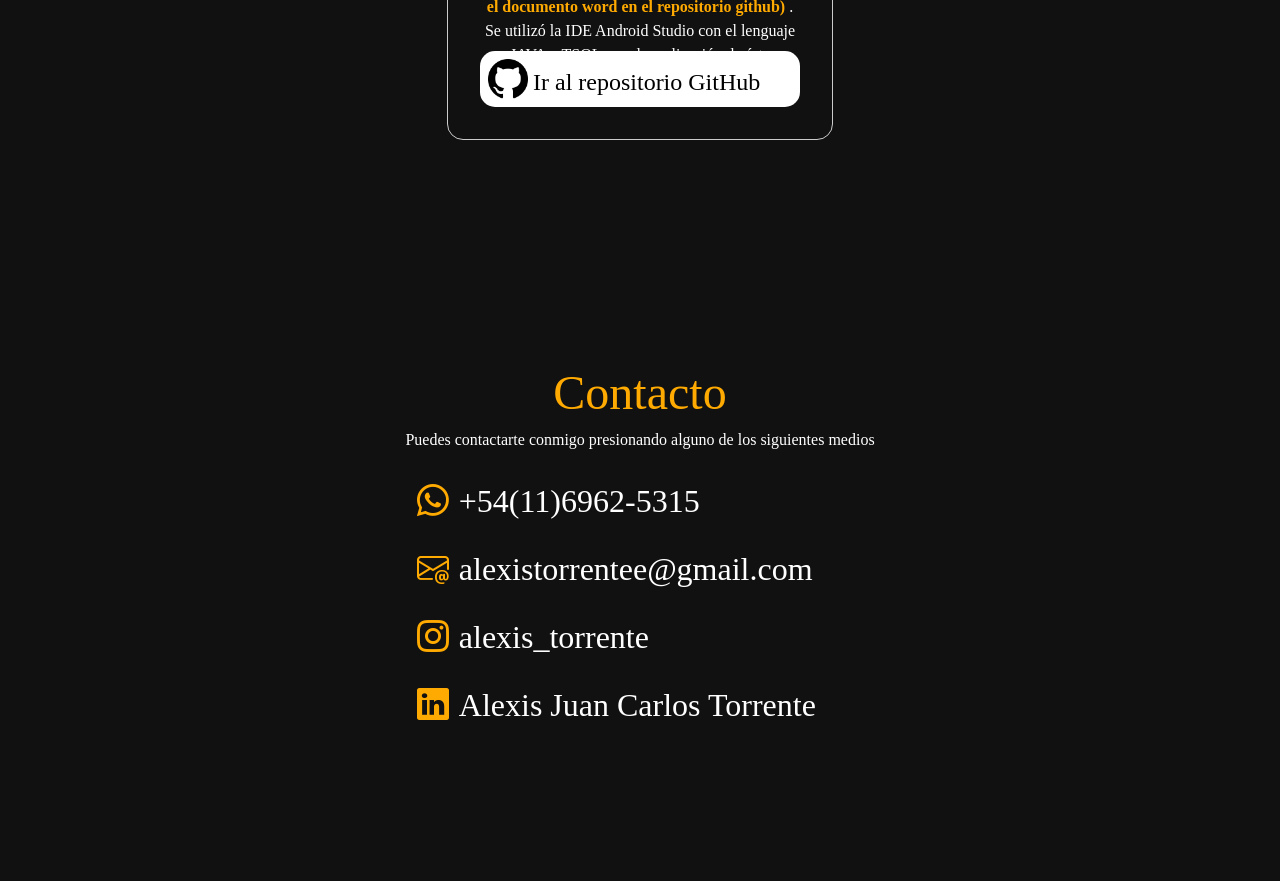
==== commit 745444b7: "Update index.html" ====
--- a/index.html
+++ b/index.html
@@ -184,7 +184,7 @@
             <br><br>
             <p>Uno de mis primeros proyectos de programación así como tambien una entrega final para la materia Laboratorio de computación II. Éste en concreto era sobre el juego Diez Mil, o generala. Ésta aplicación de consola se realizó utilizando la IDE code::blocks y con lenguaje C++.</p>
             <div class="tecnologias-utilizadas">
-            <iframe width="560" height="315" src="https://www.youtube.com/embed/XEOwB86DxwQ?si=qsDZ4Zx4S9K07a7d" title="YouTube video player" frameborder="0" allow="accelerometer; autoplay; clipboard-write; encrypted-media; gyroscope; picture-in-picture; web-share" allowfullscreen></iframe>
+            <iframe width="320" height="180" src="https://www.youtube.com/embed/XEOwB86DxwQ?si=qsDZ4Zx4S9K07a7d" title="YouTube video player" frameborder="0" allow="accelerometer; autoplay; clipboard-write; encrypted-media; gyroscope; picture-in-picture; web-share" allowfullscreen></iframe>
             <p>Tecnologías utilizadas:</p>
              <img   width="18%" height="auto" src="imagenes\codeblocks_icon.png" alt="Codeblocks icono">
              <img   width="18%" height="auto" src="imagenes\c-.png" alt="C++ icono">
@@ -202,7 +202,7 @@
             <img src="imagenes\img_panaderia.PNG" width="320" height="180">
             <br><br>
             <p>Este proyecto fue la entrega final para las materias de Programación III y Laboratorio de computación III. Este proyecto es sobre la creación de una página web para ventas online para una panaderia "x" con dos tipos de usuarios: Empleado y Cliente <span class="notar">(para más info sobre la funcionalidad de cada uno, ver el word en el repositorio)</span>. Se hizo tanto el frontend como el backend, utilizando la IDE Microsoft Visual Studio para el desarrollo de la página, y Microsoft SQL Server Management Studio para la creación de la base de datos con sus respectivas tablas, registros y procedimientos almacenados. Se utilizó el lenguaje C# con .NET framework y TSQL para la realización de éste proyecto.</p>
-            <iframe width="560" height="315" src="https://www.youtube.com/embed/WV0fiGmurPg?si=N0Jimdqpp6fx-ULR" title="YouTube video player" frameborder="0" allow="accelerometer; autoplay; clipboard-write; encrypted-media; gyroscope; picture-in-picture; web-share" allowfullscreen></iframe>
+            <iframe width="320" height="180" src="https://www.youtube.com/embed/WV0fiGmurPg?si=N0Jimdqpp6fx-ULR" title="YouTube video player" frameborder="0" allow="accelerometer; autoplay; clipboard-write; encrypted-media; gyroscope; picture-in-picture; web-share" allowfullscreen></iframe>
             <p>Tecnologías utilizadas:</p>
             <img width="18%" height="auto" src="imagenes\microsoftvisualstudio_icon.png" alt="C++ icono">
             <img width="18%" height="auto" src="imagenes\c-sharp.png" alt="C++ icono">
@@ -224,7 +224,7 @@
             <br><br>
             <p>Este proyecto fue la entrega final para la materia de Laboratorio de computación IV. Este proyecto se trató sobre la creación de una página web de una universidad "x" con dos tipos de usuarios: Docente y administrador <span class="notar">(para más info sobre la funcionalidad de cada uno, ver el word en el repositorio) </span>. Se hizo tanto el frontend como el backend, utilizando la IDE Eclipse para desarrollar el codigo con lenguaje JAVA, HTML, CSS utilizando JSP y SERVLETS. Luego se utilizo TSQL con MySQL Workbench para la creación y utilización de la base de datos.</p>
             <div class="tecnologias-utilizadas">
-            <iframe width="560" height="315" src="https://www.youtube.com/embed/w-rohAgIMuo?si=lDR6Ul19FEMuWdhE" title="YouTube video player" frameborder="0" allow="accelerometer; autoplay; clipboard-write; encrypted-media; gyroscope; picture-in-picture; web-share" allowfullscreen></iframe>
+            <iframe width="320" height="180" src="https://www.youtube.com/embed/w-rohAgIMuo?si=lDR6Ul19FEMuWdhE" title="YouTube video player" frameborder="0" allow="accelerometer; autoplay; clipboard-write; encrypted-media; gyroscope; picture-in-picture; web-share" allowfullscreen></iframe>
             <p>Tecnologías utilizadas:</p>
             <img width="18%" height="auto" src="imagenes\eclipse_icon.png" alt="C++ icono">
             <img width="18%" height="auto" src="imagenes\java_logo.png" alt="C++ icono">
@@ -244,7 +244,7 @@
             <img src="imagenes\labo5_imagen.PNG" width="320" height="180">
             <br><br>
             <p>Este proyecto fue la entrega final para la materia de Laboratorio de computación V. Este proyecto se trató sobre la creación de una página web simple para un negocio mayorista "x". Para esto se contaría con usuarios de tipo vendedor y contador, cada uno con funcionalidades diferentes <span class="notar">(para más info de las condiciones e información del proyecto ver el PDF en el repositorio github) </span>. Se utilizó el lenguaje JAVA para la realización del proyecto junto con TSQL para la creación de la base de datos, utilizando otras tecnologias tales como Hibernate y Spring MVC.</p>
-            <iframe width="560" height="315" src="https://www.youtube.com/embed/6wdLJZy_WMc?si=47SUqKSrhbDJpJn-" title="YouTube video player" frameborder="0" allow="accelerometer; autoplay; clipboard-write; encrypted-media; gyroscope; picture-in-picture; web-share" allowfullscreen></iframe>
+            <iframe width="320" height="180" src="https://www.youtube.com/embed/6wdLJZy_WMc?si=47SUqKSrhbDJpJn-" title="YouTube video player" frameborder="0" allow="accelerometer; autoplay; clipboard-write; encrypted-media; gyroscope; picture-in-picture; web-share" allowfullscreen></iframe>
             <p>Tecnologías utilizadas:</p>
             <img width="18%" height="auto" src="imagenes\eclipse_icon.png" alt="C++ icono">
             <img width="18%" height="auto" src="imagenes\java_logo.png" alt="C++ icono">
@@ -268,7 +268,7 @@
             <br><br>
             <p>Este proyecto fue la entrega final para las materias de Seminario y Programación Avanzada II. Este proyecto se trató sobre la creación de una aplicación móvil que tenga de objetivo la ayuda social <span class="notar">(para más información sobre las funcionalidades y detalles de la aplicación, ver el documento word en el repositorio github) </span>. Se utilizó la IDE Android Studio con el lenguaje JAVA y TSQL para la realización de éste proyecto.</p>
             <div class="tecnologias-utilizadas">
-            <iframe width="560" height="315" src="https://www.youtube.com/embed/_z7awsurfTY?si=d_B4ciY5smQEYmAP" title="YouTube video player" frameborder="0" allow="accelerometer; autoplay; clipboard-write; encrypted-media; gyroscope; picture-in-picture; web-share" allowfullscreen></iframe>
+            <iframe width="320" height="180" src="https://www.youtube.com/embed/_z7awsurfTY?si=d_B4ciY5smQEYmAP" title="YouTube video player" frameborder="0" allow="accelerometer; autoplay; clipboard-write; encrypted-media; gyroscope; picture-in-picture; web-share" allowfullscreen></iframe>
             <p>Tecnologías utilizadas:</p>
             <img width="18%" height="auto" src="imagenes\androidstudio_icon.png" alt="C++ icono">
             <img width="18%" height="auto" src="imagenes\java_logo.png" alt="C++ icono">
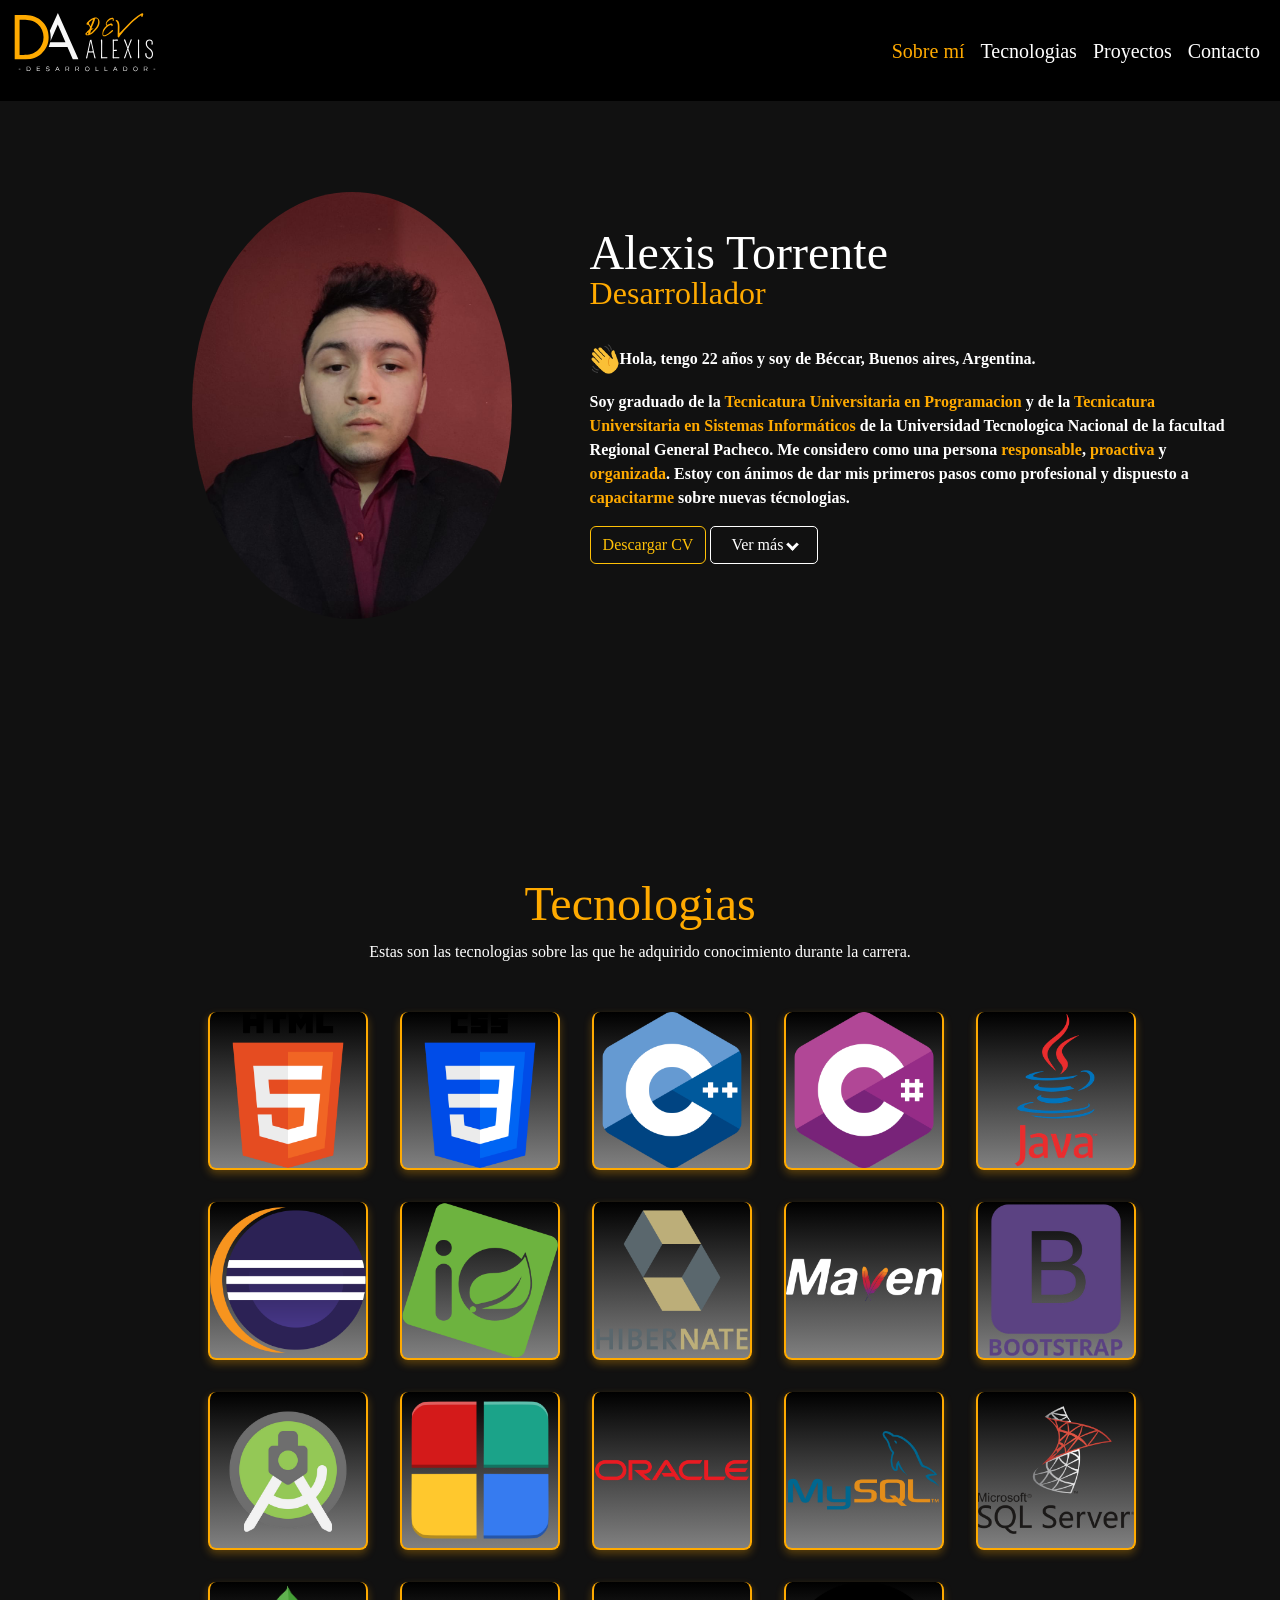
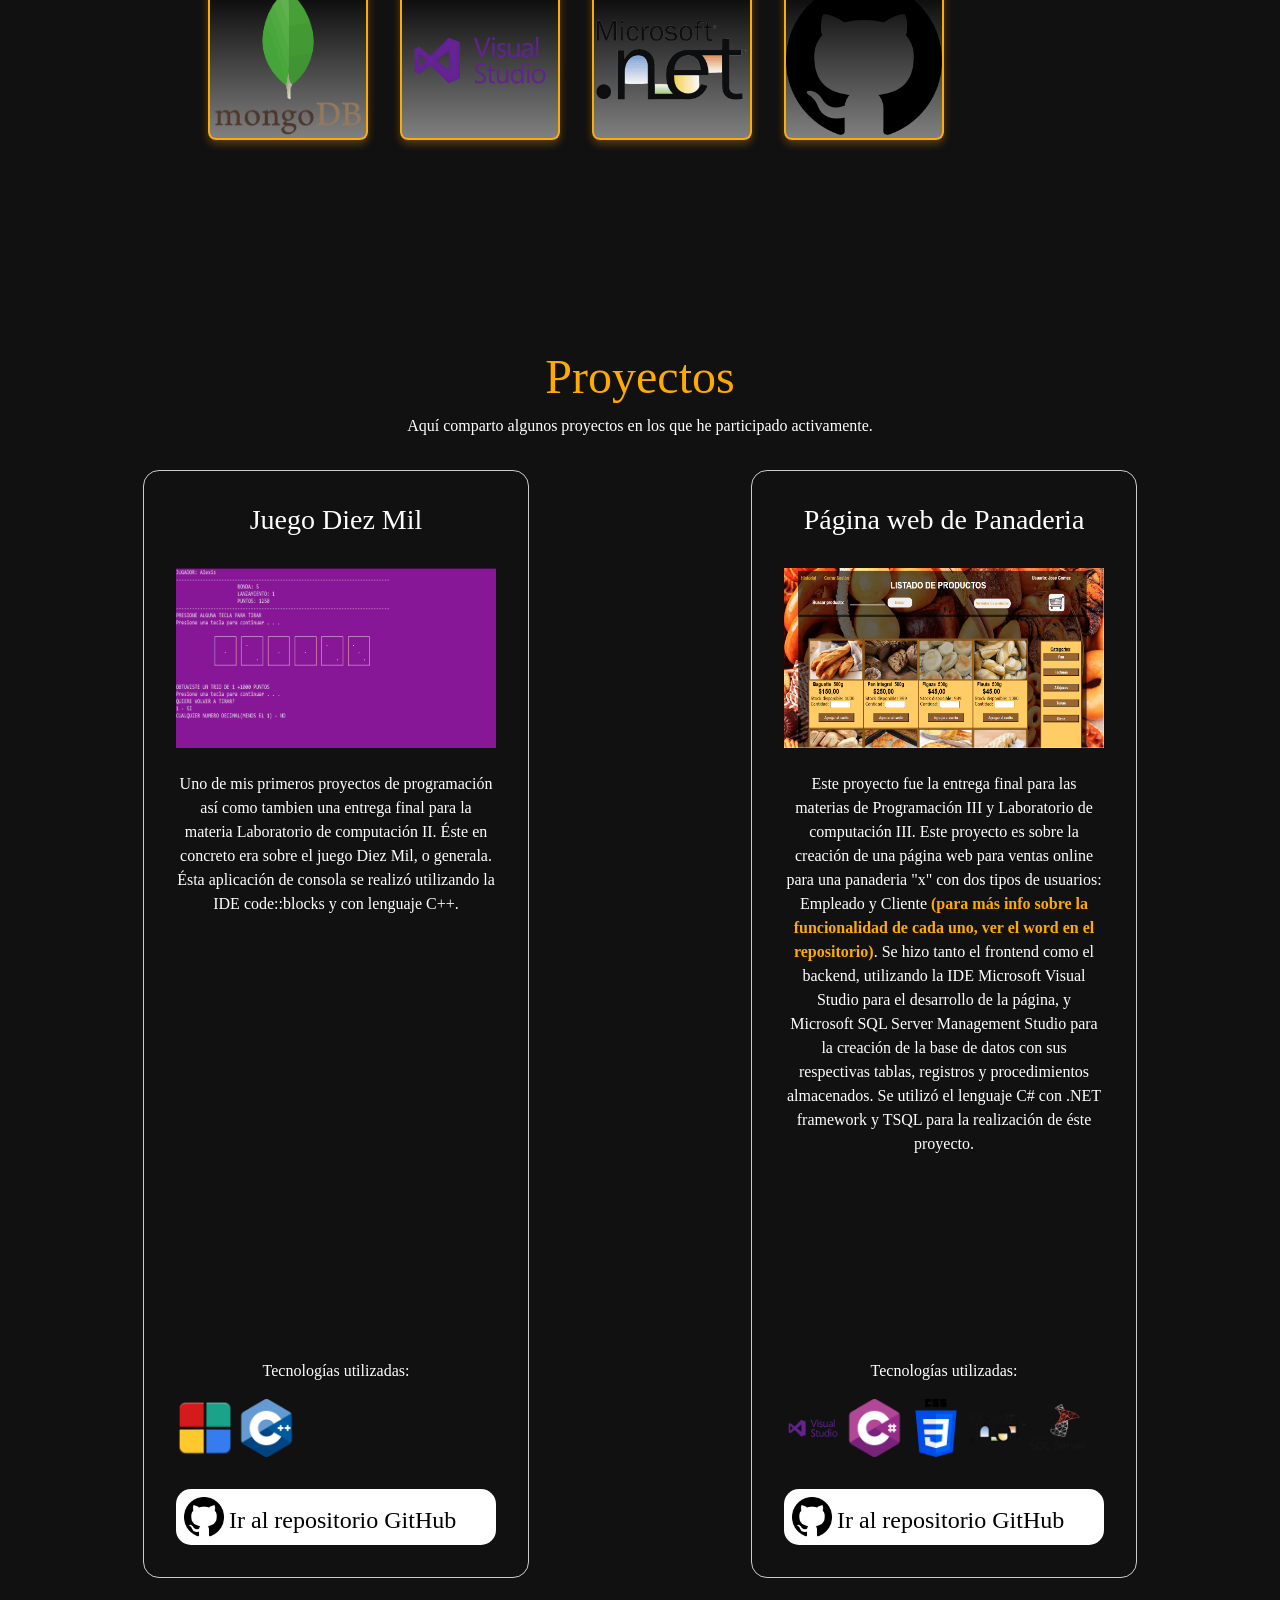
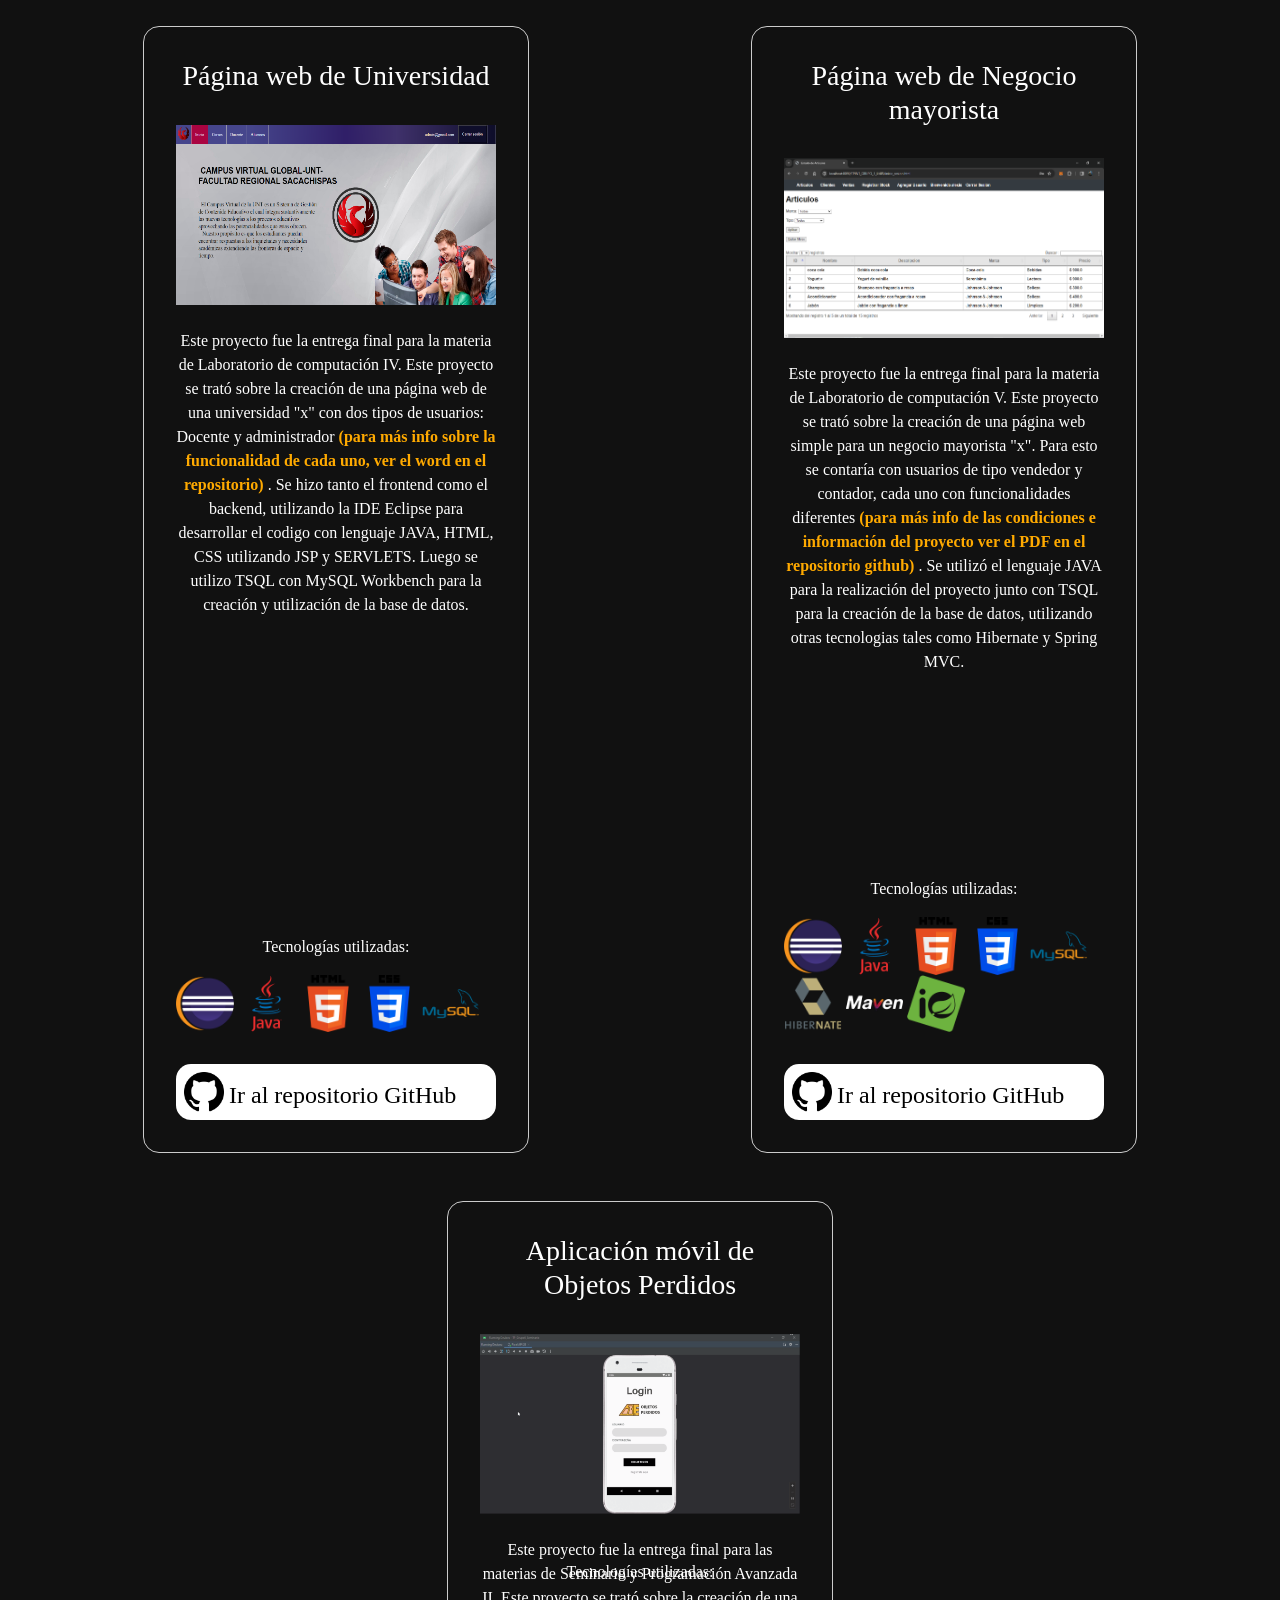
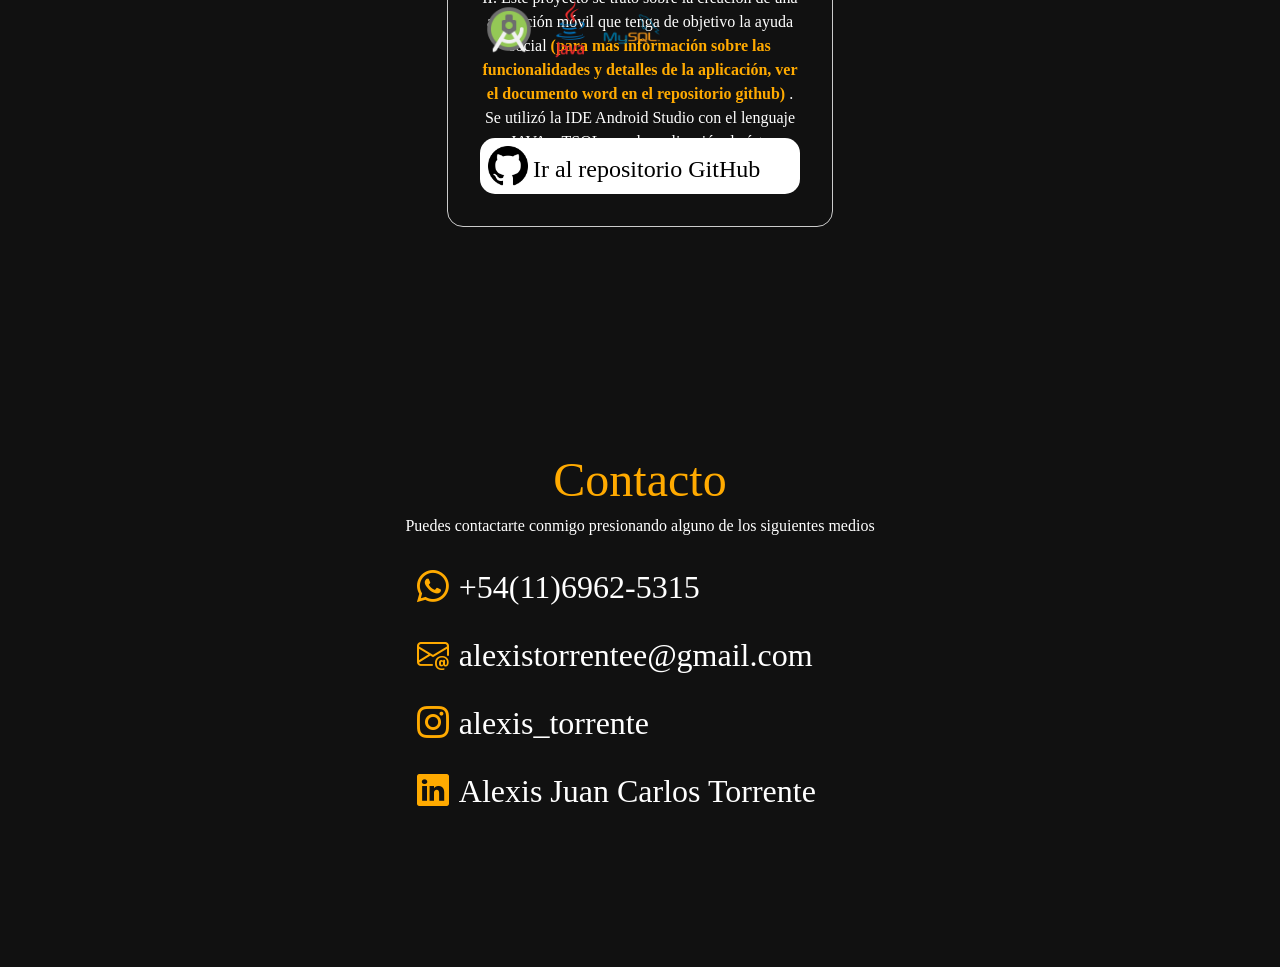
==== commit 38272dba: "Update index.html" ====
--- a/index.html
+++ b/index.html
@@ -202,7 +202,7 @@
             <img src="imagenes\img_panaderia.PNG" width="320" height="180">
             <br><br>
             <p>Este proyecto fue la entrega final para las materias de Programación III y Laboratorio de computación III. Este proyecto es sobre la creación de una página web para ventas online para una panaderia "x" con dos tipos de usuarios: Empleado y Cliente <span class="notar">(para más info sobre la funcionalidad de cada uno, ver el word en el repositorio)</span>. Se hizo tanto el frontend como el backend, utilizando la IDE Microsoft Visual Studio para el desarrollo de la página, y Microsoft SQL Server Management Studio para la creación de la base de datos con sus respectivas tablas, registros y procedimientos almacenados. Se utilizó el lenguaje C# con .NET framework y TSQL para la realización de éste proyecto.</p>
-            <iframe width="320" height="180" src="https://www.youtube.com/embed/WV0fiGmurPg?si=N0Jimdqpp6fx-ULR" title="YouTube video player" frameborder="0" allow="accelerometer; autoplay; clipboard-write; encrypted-media; gyroscope; picture-in-picture; web-share" allowfullscreen></iframe>
+            <iframe width="320" height="180" src="https://dai.ly/k28tgWShB0tkpNBzVNk" title="Dailymotion video player" frameborder="0" allow="accelerometer; autoplay; clipboard-write; encrypted-media; gyroscope; picture-in-picture; web-share" allowfullscreen></iframe>
             <p>Tecnologías utilizadas:</p>
             <img width="18%" height="auto" src="imagenes\microsoftvisualstudio_icon.png" alt="C++ icono">
             <img width="18%" height="auto" src="imagenes\c-sharp.png" alt="C++ icono">
--- a/estilos.css
+++ b/estilos.css
@@ -449,12 +449,13 @@
   }
    
 
-    .hand-animation {
-    margin-bottom: 2rem;
-    width: 30px; /* Ajusta el tamaño de la mano según tus preferencias */
-    height: 30px;
-    padding: 1rem;
-    background-image: url('hand.png'); /* Reemplaza 'ruta-de-tu-imagen' con la ubicación de tu imagen */
+     .hand-animation {
+    margin-bottom: 2.5rem;
+    width: 20px; /* Ajusta el tamaño de la mano según tus preferencias */
+    height: 20px;
+    margin-right: -1rem;
+    padding: 0.8rem;
+    background-image: url('imagenes/hand.png'); /* Reemplaza 'ruta-de-tu-imagen' con la ubicación de tu imagen */
     background-size: cover;
     animation: wave 1s infinite alternate; /* Agrega una animación de oscilación */
 }
@@ -540,7 +541,7 @@
 
 
     #formulario-container {
-        width: 80%;
+        width: 100%;
         padding: 10px;
     }
 
